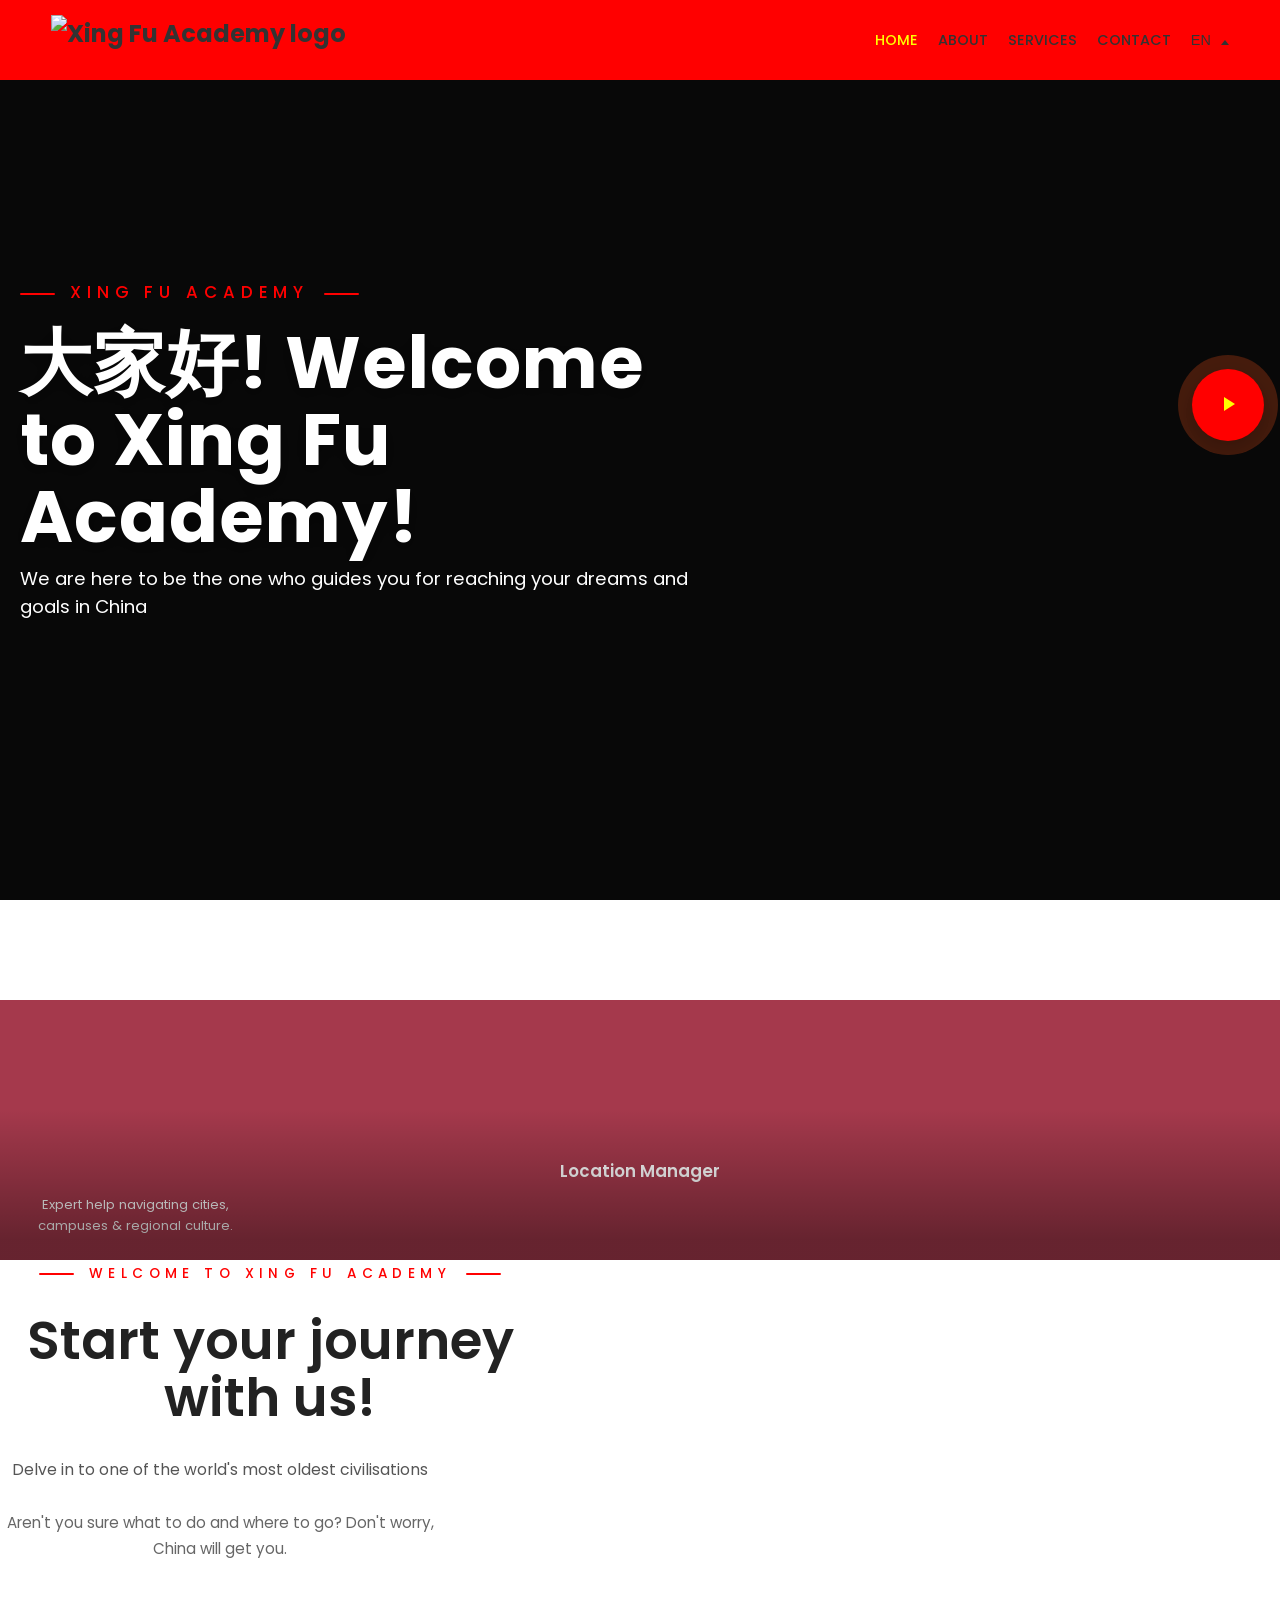
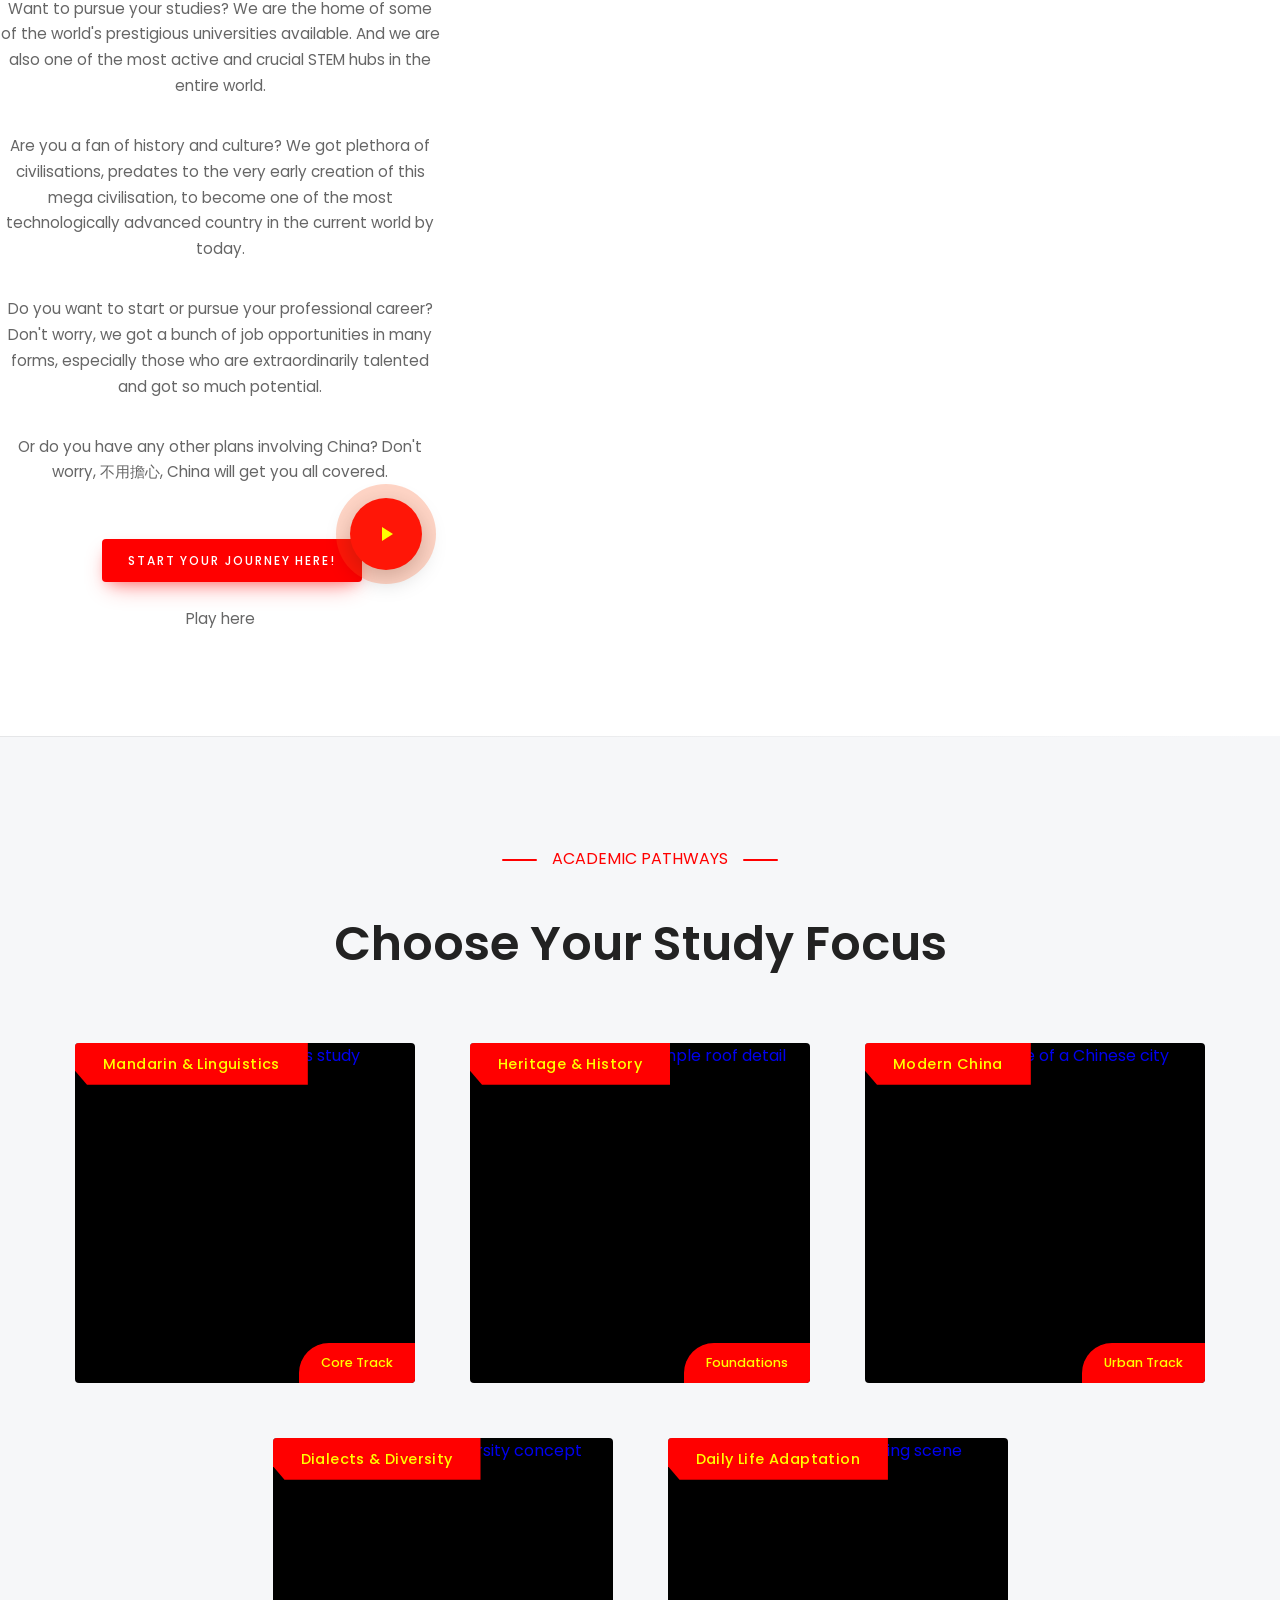
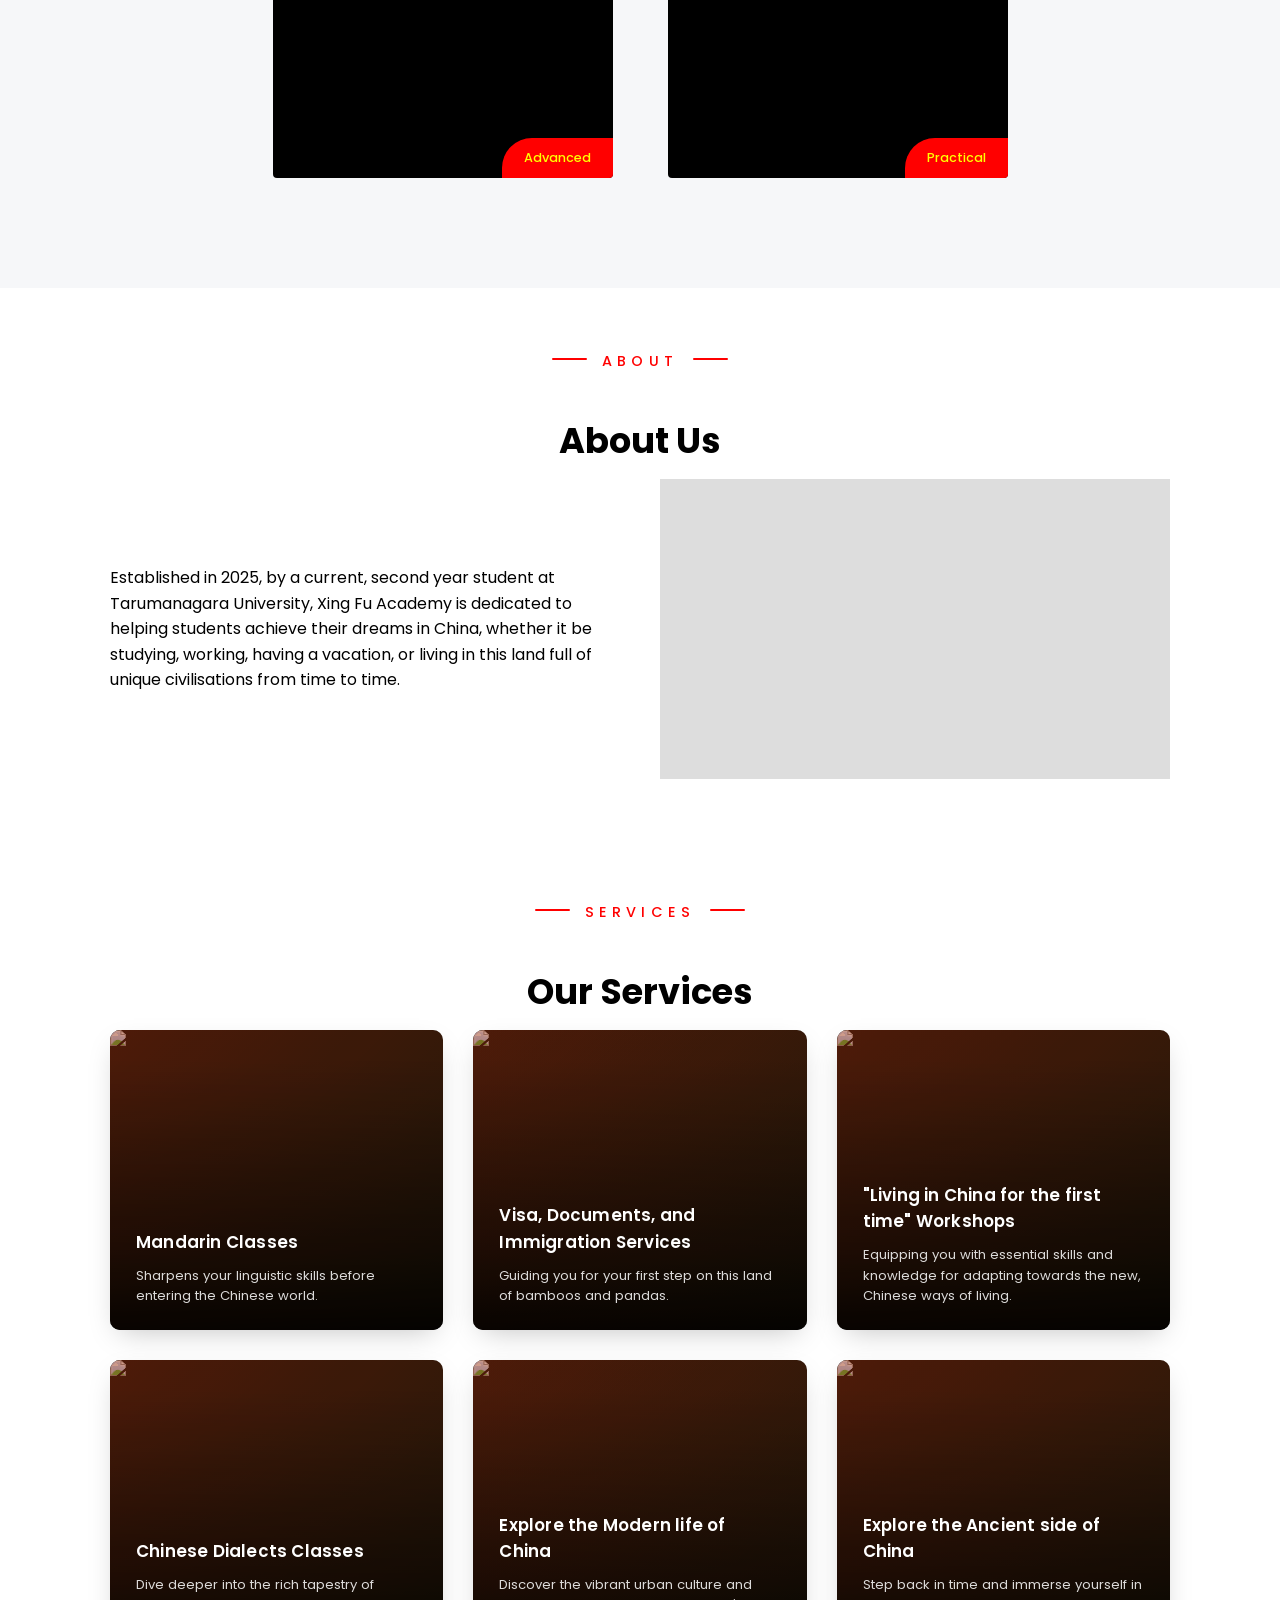
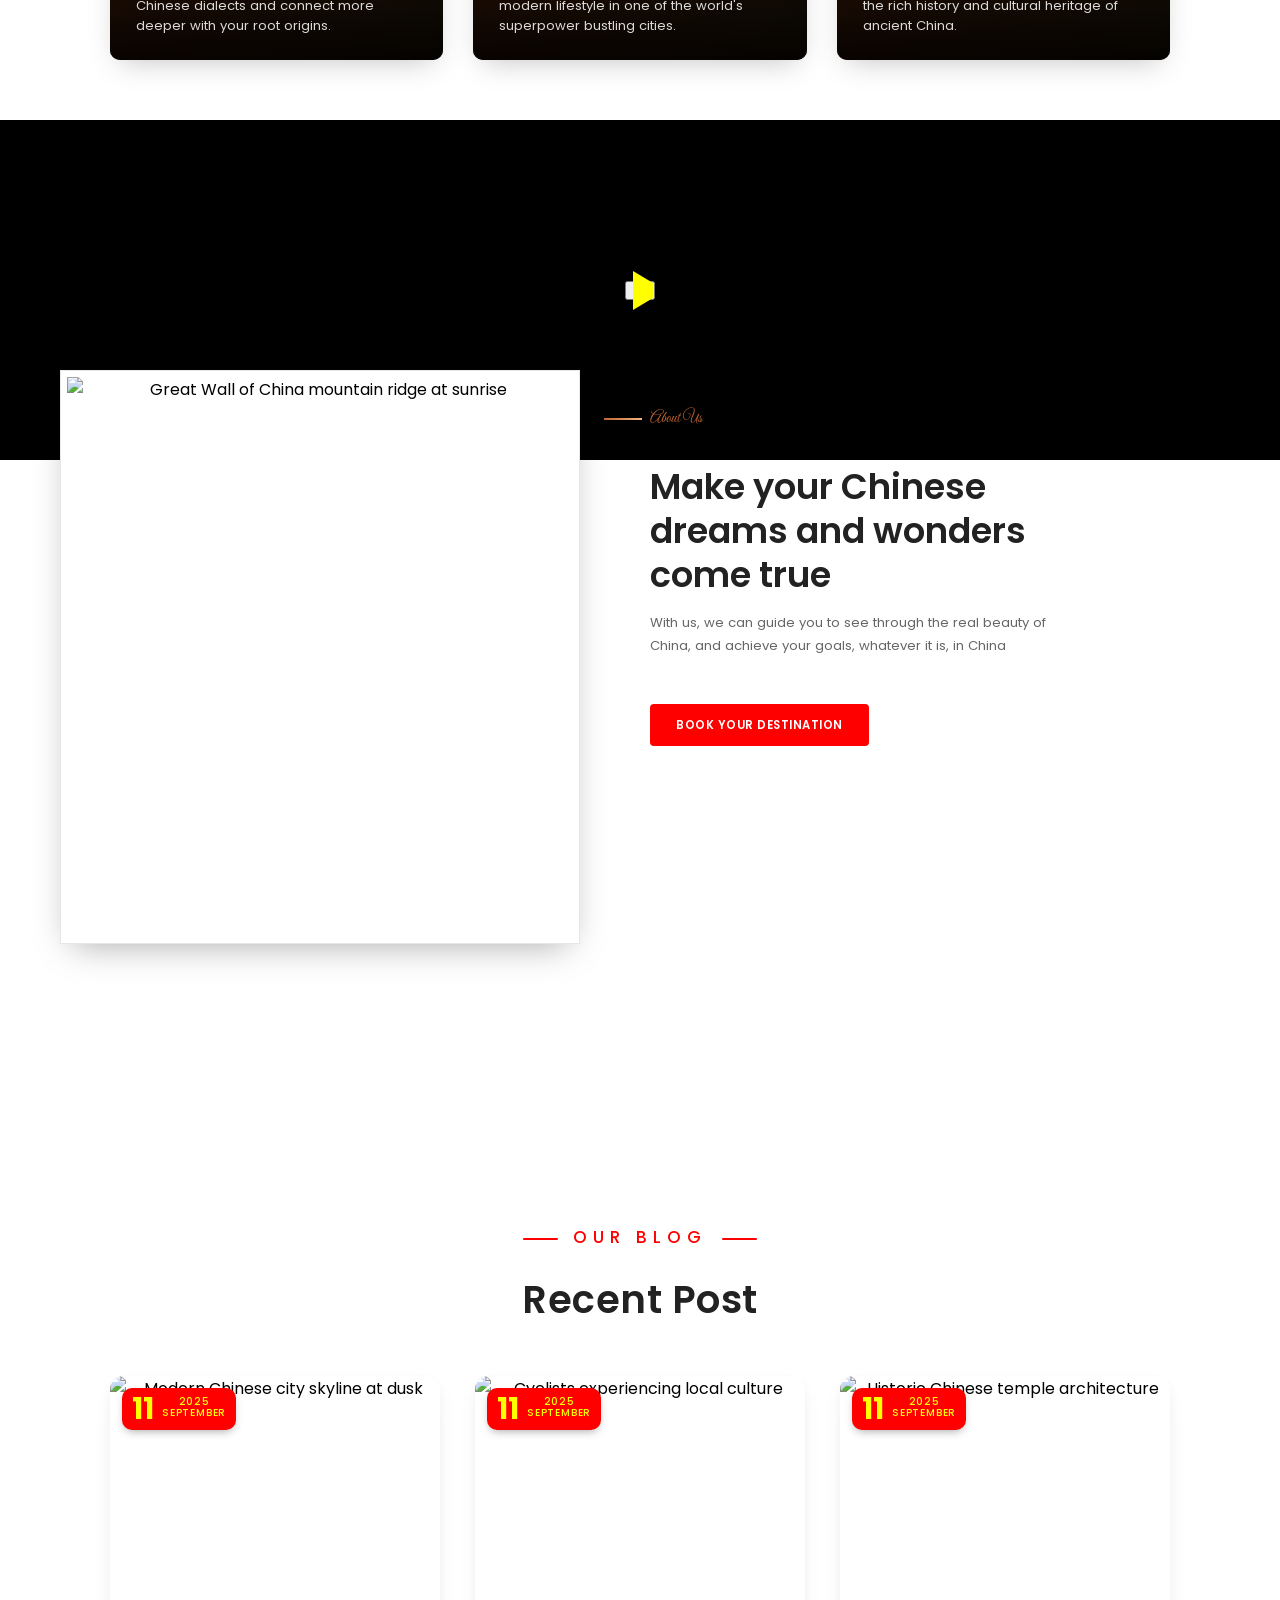
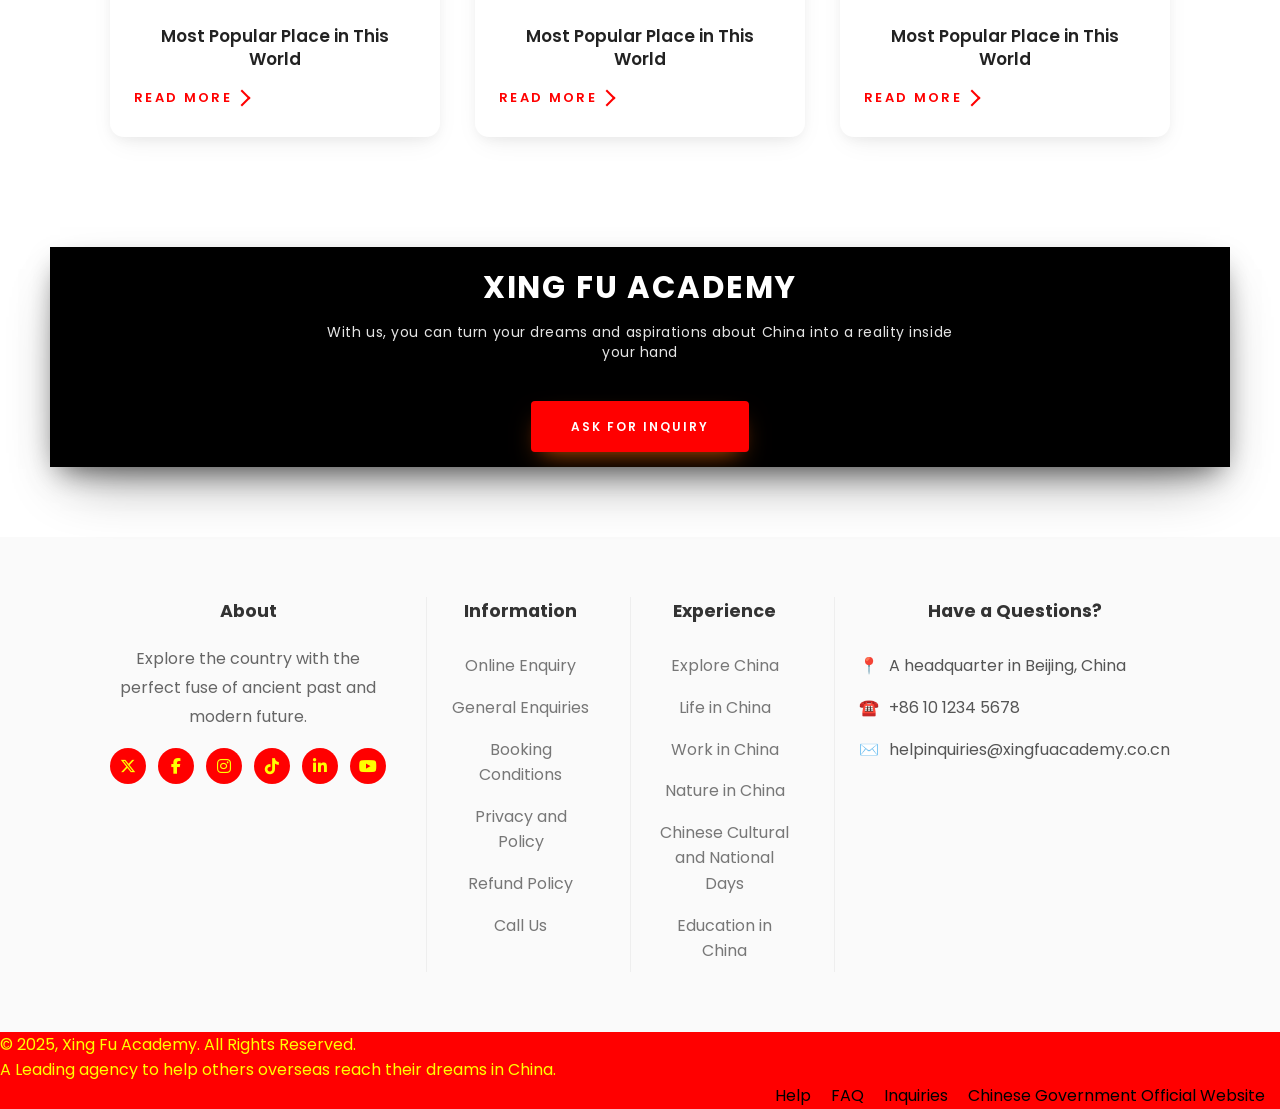
==== index.html @ 266c22a2 "Rename MainPage.html to index.html" ====
<!DOCTYPE html>
<html lang="en">
<head>
    <meta charset="UTF-8">
    <meta name="viewport" content="width=device-width, initial-scale=1.0">
    <title>Xing Fu Academy</title>
    <link rel = "icon" href = "Images/幸福.ico" type = "logo">
    <link rel="preconnect" href="https://fonts.googleapis.com">
    <link rel="preconnect" href="https://fonts.gstatic.com" crossorigin>
    <link href="https://fonts.googleapis.com/css2?family=Poppins:wght@300;400;500;600;700&display=swap" rel="stylesheet">
    <link href="https://fonts.googleapis.com/css2?family=Great+Vibes&display=swap" rel="stylesheet">
    <!-- Font Awesome for social icons -->
    <link rel="stylesheet" href="https://cdnjs.cloudflare.com/ajax/libs/font-awesome/6.5.0/css/all.min.css" crossorigin="anonymous" referrerpolicy="no-referrer" />
    <link rel="stylesheet" href="MainPage.css">
</head>
<body>

    <header class="main-header">
        <div class="container">
            <a href="#home" class="logo"><img src="Images/幸福.png" alt="Xing Fu Academy logo"></a>
            <nav class="main-nav">
                <ul>
                    <li><a href="#home" class="active">Home</a></li>
                    <li><a href="#about">About</a></li>
                    <li><a href="#services">Services</a></li>
                    <li><a href="contact.html">Contact</a></li>
                    <li class="lang-switcher">
                        <button class="lang-current" aria-haspopup="true" aria-expanded="false" aria-label="Change language">EN <span class="caret" aria-hidden="true"></span></button>
                        <ul class="lang-menu" role="menu" aria-label="Language">
                            <li role="none"><a role="menuitem" href="MainPage.html" aria-current="true">English (EN)</a></li>
                            <li role="none"><a role="menuitem" href="MainPage-zh-Hans.html">简体中文 (Mandarin Chinese - Simplified)</a></li>
                            <li role="none"><a role="menuitem" href="MainPage-zh-Hant.html">繁體中文 (Mandarin Chinese - Traditional)</a></li>
                        </ul>
                    </li>
                </ul>
            </nav>
        </div>
    </header>

    <section class="hero" id="home">
        <div class="container">
            <span class="hero-pretitle">Xing Fu Academy</span>
            <h1 lang="zh">大家好! Welcome to Xing Fu Academy!</h1>
            <p>We are here to be the one who guides you for reaching your dreams and goals in China</p>
        </div>
        <div class="hero-actions">
            <button class="hero-play" aria-haspopup="dialog" aria-controls="video-modal" aria-label="Play video"
                data-video="https://youtu.be/0DzZgBd4W1Q?si=LWJystPG9fLcrou8">
                <span class="icon" aria-hidden="true">
                    <svg width="24" height="24" viewBox="0 0 24 24" fill="none" xmlns="http://www.w3.org/2000/svg" focusable="false">
                        <path d="M8 5v14l11-7L8 5z" fill="currentColor"/>
                    </svg>
                </span>
            </button>
        </div>
    </section>

    <!-- Feature Intro Section (mirrors Pacific style) -->
    <section class="feature-intro" id="intro-styles">
        <!--<div class="feature-intro-inner">
            <div class="feature-cards">
                <article class="fcard fcard-blue">
                    <div class="fcard-body">
                        <h3 class="fcard-title">Mandarin Mastery</h3>
                        <p class="fcard-text">Sharpen your skills in the world's most spoken native language.</p>
                    </div>
                </article>
                <article class="fcard fcard-teal">
                    <div class="fcard-body">
                        <h3 class="fcard-title">Travel Arrangements</h3>
                        <p class="fcard-text">Visas, documents & support for a smooth first step in China.</p>
                    </div>
                </article>
                <article class="fcard fcard-mint">
                    <div class="fcard-body">
                        <h3 class="fcard-title">Private Guide</h3>
                        <p class="fcard-text">Personalized mentorship to adapt confidently to local life.</p>
                    </div><!-- end fcard-body -->
                </article>
                <article class="fcard fcard-rose">
                    <div class="fcard-body">
                        <h3 class="fcard-title">Location Manager</h3>
                        <p class="fcard-text">Expert help navigating cities, campuses & regional culture.</p>
                    </div>
                </article>
            </div>
            <div class="feature-copy">
                <span class="hero-pretitle feature-pretitle">Welcome to Xing Fu Academy</span>
                <h2 class="feature-heading">Start your journey with us!</h2>
                <p class="lead">Delve in to one of the world's most oldest civilisations</p>
                <p>Aren't you sure what to do and where to go? Don't worry, China will get you.</p>
                <p>Want to pursue your studies? We are the home of some of the world's prestigious universities available. And we are also one of the most active and crucial STEM hubs in the entire world.</p>
                <p>Are you a fan of history and culture? We got plethora of civilisations, predates to the very early creation of this mega civilisation, to become one of the most technologically advanced country in the current world by today.</p>
                <p>Do you want to start or pursue your professional career? Don't worry, we got a bunch of job opportunities in many forms, especially those who are extraordinarily talented and got so much potential.</p>
                <p>Or do you have any other plans involving China? Don't worry, <span lang = "zh"> 不用擔心, </span> China will get you all covered.</p>
                <a href="#services" class="btn feature-cta">Start your journey here!</a>
                <span class="icon" aria-hidden="true">
                    <svg width="24" height="24" viewBox="0 0 24 24" fill="none" xmlns="http://www.w3.org/2000/svg" focusable="false">
                        <path d="M8 5v14l11-7L8 5z" fill="currentColor"/>
                    </svg>
                </span>
                <p> Play here</p>
            </div>
        </div>
    </section>

    <!-- Destinations Section (Re-themed as Study Pathways) -->
    <section class="destinations" id="destinations">
        <div class="destinations-inner">
            <span class="hero-pretitle destinations-pretitle">Academic Pathways</span>
            <h2 class="destinations-heading">Choose Your Study Focus</h2>
            <div class="destinations-grid">
                <!-- Mandarin & Linguistics -->
                <article class="dest-card">
                    <a href="#services" class="dest-media" aria-label="Mandarin & Linguistics pathway">
                        <img src="Images/zhongwen.png" alt="Mandarin characters study" loading="lazy">
                        <span class="dest-label">Mandarin & Linguistics</span>
                        <span class="dest-badge">Core Track</span>
                    </a>
                </article>
                <!-- Cultural Heritage & History -->
                <article class="dest-card">
                    <a href="#services" class="dest-media" aria-label="Cultural Heritage & History pathway">
                        <img src="Images/ancientchinesetemple.png" alt="Ancient Chinese temple roof detail" loading="lazy">
                        <span class="dest-label">Heritage & History</span>
                        <span class="dest-badge">Foundations</span>
                    </a>
                </article>
                <!-- Modern China & Innovation -->
                <article class="dest-card">
                    <a href="#services" class="dest-media" aria-label="Modern China & Innovation pathway">
                        <img src="Images/chinamoderncity.png" alt="Modern skyline of a Chinese city" loading="lazy">
                        <span class="dest-label">Modern China</span>
                        <span class="dest-badge">Urban Track</span>
                    </a>
                </article>
                <!-- Regional Dialects & Diversity -->
                <article class="dest-card">
                    <a href="#services" class="dest-media" aria-label="Regional Dialects & Diversity pathway">
                        <img src="Images/chinesedialects.png" alt="Chinese dialect diversity concept" loading="lazy">
                        <span class="dest-label">Dialects & Diversity</span>
                        <span class="dest-badge">Advanced</span>
                    </a>
                </article>
                <!-- Mobility & Daily Life (optional 5th card) -->
                <article class="dest-card">
                    <a href="#services" class="dest-media" aria-label="Daily Life & Mobility pathway">
                        <img src="Images/chineseridingbike.png" alt="Local daily life - cycling scene" loading="lazy">
                        <span class="dest-label">Daily Life Adaptation</span>
                        <span class="dest-badge">Practical</span>
                    </a>
                </article>
            </div>
        </div>
    </section>

    <section class="about" id="about">
        <div class="container">
            <div class="section-subtitle">About</div>
            <h2>About Us</h2>
            <div class="about-content">
                <div class="about-text">
                    <p>Established in 2025, by a current, second year student at Tarumanagara University, Xing Fu Academy is dedicated to helping students achieve their dreams in China, whether it be studying, working, having a vacation, or living in this land full of unique civilisations from time to time.</p>
                </div>
                <div class="about-image">
                    </div>
            </div>
        </div>
    </section>

    <section class="services" id="services">
        <div class="container">
            <div class="section-subtitle">Services</div>
            <h2>Our Services</h2>
            <div class="service-grid">
                    <div class="service-card">
                        <img class="service-thumb" src="Images/zhongwen.png" alt="Mandarin Classes">
                        <div class="service-info">
                            <h3>Mandarin Classes</h3>
                            <p>Sharpens your linguistic skills before entering the Chinese world.</p>
                        </div>
                    </div>
                    <div class="service-card">
                        <img class="service-thumb" src="Images/passportvisa.png" alt="Visa, Documents, and Immigration Services">
                        <div class="service-info">
                            <h3>Visa, Documents, and Immigration Services</h3>
                            <p>Guiding you for your first step on this land of bamboos and pandas.</p>
                        </div>
                    </div>
                    <div class="service-card">
                        <img class="service-thumb" src="Images/chineseridingbike.png" alt="Living in China Workshops">
                        <div class="service-info">
                            <h3>"Living in China for the first time" Workshops</h3>
                            <p>Equipping you with essential skills and knowledge for adapting towards the new, Chinese ways of living.</p>
                        </div>
                    </div>
                    <div class="service-card">
                        <img class="service-thumb" src="Images/chinesedialects.png" alt="Chinese Dialects Classes">
                        <div class="service-info">
                            <h3>Chinese Dialects Classes</h3>
                            <p>Dive deeper into the rich tapestry of Chinese dialects and connect more deeper with your root origins.</p>
                        </div>
                    </div>
                    <div class="service-card">
                        <img class="service-thumb" src="Images/chinamoderncity.png" alt="Explore the Modern life of China">
                        <div class="service-info">
                            <h3>Explore the Modern life of China</h3>
                            <p>Discover the vibrant urban culture and modern lifestyle in one of the world's superpower bustling cities.</p>
                        </div>
                    </div>
                    <div class="service-card">
                        <img class="service-thumb" src="Images/ancientchinesetemple.png" alt="Explore the Ancient side of China">
                        <div class="service-info">
                            <h3>Explore the Ancient side of China</h3>
                            <p>Step back in time and immerse yourself in the rich history and cultural heritage of ancient China.</p>
                        </div>
                    </div>
            </div>
        </div>
    </section>

    <!-- Promotional Overlap Section -->
    <section class="promo-overlap" id="promo">
        <div class="promo-banner" aria-hidden="true">
            <button class="promo-play" aria-haspopup="dialog" aria-label="Play overview video" data-video="https://www.youtube.com/embed/ysz5S6PUM-U">
                <span class="triangle" aria-hidden="true"></span>
            </button>
        </div>
        <div class="promo-inner">
            <figure class="promo-photo">
                <img src="Images/wallofchina2.png" alt="Great Wall of China mountain ridge at sunrise" loading="lazy">
            </figure>
            <div class="promo-copy">
                <span class="promo-pretitle">About Us</span>
                <h2 class="promo-heading">Make your Chinese <br> dreams and wonders <br> come true </h2>
                <p class="promo-text">With us, we can guide you to see through the real beauty of China, and achieve your goals, whatever it is, in China</p>
                <a href="#destinations" class="btn promo-cta">Book Your Destination</a>
            </div>
        </div>
    </section>

    <!-- Blog / Recent Post Section -->
    <section class="blog" id="blog">
        <div class="container">
            <span class="hero-pretitle blog-pretitle">Our Blog</span>
            <h2 class="blog-heading">Recent Post</h2>
            <div class="posts-grid">
                <article class="post-card">
                    <div class="post-media">
                        <img src="Images/chinamoderncity.png" alt="Modern Chinese city skyline at dusk">
                        <div class="post-date"><span class="day">11</span><span class="date-meta"><span class="year">2025</span><span class="month">September</span></span></div>
                    </div>
                    <div class="post-body">
                        <h3 class="post-title">Most Popular Place in This World</h3>
                        <a href="#" class="post-read">Read more</a>
                    </div>
                </article>
                <article class="post-card">
                    <div class="post-media">
                        <img src="Images/chineseridingbike.png" alt="Cyclists experiencing local culture">
                        <div class="post-date"><span class="day">11</span><span class="date-meta"><span class="year">2025</span><span class="month">September</span></span></div>
                    </div>
                    <div class="post-body">
                        <h3 class="post-title">Most Popular Place in This World</h3>
                        <a href="#" class="post-read">Read more</a>
                    </div>
                </article>
                <article class="post-card">
                    <div class="post-media">
                        <img src="Images/ancientchinesetemple.png" alt="Historic Chinese temple architecture">
                        <div class="post-date"><span class="day">11</span><span class="date-meta"><span class="year">2025</span><span class="month">September</span></span></div>
                    </div>
                    <div class="post-body">
                        <h3 class="post-title">Most Popular Place in This World</h3>
                        <a href="#" class="post-read">Read more</a>
                    </div>
                </article>
            </div>
        </div>
    </section>

    <!-- CTA Banner Section -->
    <section class="cta-banner fixed-size has-image" id="cta">
        <div class="cta-inner">
            <h2 class="cta-heading">Xing Fu Academy</h2>
            <p class="cta-text">With us, you can turn  your dreams and aspirations about China into a reality inside your hand</p>
            <a href="contact.html" class="btn cta-btn">Ask For Inquiry</a>
        </div>
    </section>

        <!-- Footer Top (pre-footer) -->
        <section class="footer-top">
            <div class="container">
                <div class="footer-top-grid">
                    <div class="ft-col">
                        <h3>About</h3>
                        <p>Explore the country with the perfect fuse of ancient past and modern future.</p>
                        <div class="socials">
                            <a href="#" class="social" aria-label="Twitter"><i class="fa-brands fa-x-twitter"></i></a>
                            <a href="#" class="social" aria-label="Facebook"><i class="fa-brands fa-facebook-f"></i></a>
                            <a href="#" class="social" aria-label="Instagram"><i class="fa-brands fa-instagram"></i></a>
                            <a href="#" class="social" aria-label="Tiktok"><i class="fa-brands fa-tiktok"></i></a>
                            <a href="#" class="social" aria-label="LinkedIn"><i class="fa-brands fa-linkedin-in"></i></a>
                            <a href="#" class="social" aria-label="YouTube"><i class="fa-brands fa-youtube"></i></a>
                        </div>
                    </div>
                    <div class="ft-col">
                        <h3>Information</h3>
                        <ul class="list-plain">
                            <li>Online Enquiry</li>
                            <li>General Enquiries</li>
                            <li>Booking Conditions</li>
                            <li>Privacy and Policy</li>
                            <li>Refund Policy</li>
                            <li>Call Us</li>
                        </ul>
                    </div>
                    <div class="ft-col">
                        <h3>Experience</h3>
                        <ul class="list-plain">
                            <li>Explore China</li>
                            <li>Life in China</li>
                            <li>Work in China</li>
                            <li>Nature in China</li>
                            <li>Chinese Cultural and National Days</li>
                            <li>Education in China</li>
                        </ul>
                    </div>
                    <div class="ft-col">
                        <h3>Have a Questions?</h3>
                        <ul class="contact-list">
                            <li><span class="icon">📍</span> A headquarter in Beijing, China</li>
                            <li><span class="icon">☎️</span> +86 10 1234 5678</li>
                            <li><span class="icon">✉️</span> helpinquiries@xingfuacademy.co.cn</li>
                        </ul>
                    </div>
                </div>
            </div>
        </section>

    <footer class="main-footer">
        <div class="container">
            <p>&copy; 2025, Xing Fu Academy. All Rights Reserved.</p>
            <p>A Leading agency to help others overseas reach their dreams in China.</p>
        </div>

        <div class = "footer-menu">
            <a href = "#"> Help </a>
            <a href = "#"> FAQ </a>
            <a href = "#"> Inquiries </a>
            <a href = "https://english.www.gov.cn/"> Chinese Government Official Website </a>
        </div>
    </footer>

    <!-- Video Modal -->
    <div class="video-modal" id="video-modal" role="dialog" aria-modal="true" aria-hidden="true" aria-label="Intro video">
        <div class="video-backdrop" data-close="true"></div>
        <div class="video-dialog" role="document">
            <button class="video-close" aria-label="Close video" title="Close">&times;</button>
            <div class="video-frame">
                <iframe src="" title="Intro video" allow="autoplay; fullscreen" allowfullscreen></iframe>
            </div>
        </div>
    </div>

    <script>
    (function(){
        const triggers = document.querySelectorAll('[data-video]');
        const modal = document.getElementById('video-modal');
        const iframe = modal ? modal.querySelector('iframe') : null;
        const closeBtn = modal ? modal.querySelector('.video-close') : null;
        let lastFocus = null;

        function normalizeYouTube(url){
            if(!url) return '';
            // Accept forms: youtu.be/ID, youtube.com/watch?v=ID, youtube.com/shorts/ID, already embed
            const ytRegex = /(?:youtu\.be\/|youtube\.com\/(?:watch\?v=|embed\/|shorts\/))([A-Za-z0-9_-]{6,})/;
            const match = url.match(ytRegex);
            if(match && match[1]){
                return 'https://www.youtube.com/embed/' + match[1];
            }
            return url; // fallback untouched
        }
        function withAutoplay(url){
            if (!url) return '';
            const clean = normalizeYouTube(url);
            return clean.includes('?') ? clean + '&autoplay=1' : clean + '?autoplay=1';
        }
        function openModal(url){
            if (!modal || !iframe) return;
            lastFocus = document.activeElement;
            iframe.src = withAutoplay(url);
            modal.classList.add('open');
            modal.setAttribute('aria-hidden','false');
            setTimeout(()=>{ try{ closeBtn && closeBtn.focus(); }catch(e){} }, 0);
            document.addEventListener('keydown', onKey);
        }
        function closeModal(){
            if (!modal || !iframe) return;
            modal.classList.remove('open');
            modal.setAttribute('aria-hidden','true');
            iframe.src = '';
            document.removeEventListener('keydown', onKey);
            if (lastFocus && typeof lastFocus.focus === 'function') lastFocus.focus();
        }
        function onKey(e){ if (e.key === 'Escape') closeModal(); }

        triggers.forEach(btn => {
            btn.addEventListener('click', e => {
                e.preventDefault();
                const url = btn.getAttribute('data-video') || 'https://www.youtube.com/embed/ysz5S6PUM-U';
                openModal(url);
            });
        });
        if (modal) {
            modal.addEventListener('click', function(e){
                if (e.target === modal || e.target.dataset.close === 'true') closeModal();
            });
        }
        if (closeBtn) closeBtn.addEventListener('click', closeModal);
    })();
    </script>

</body>
</html>
---- MainPage.css ----
/* ================= Promo Overlap Section ================= */
.promo-overlap {
  position: relative;
  background: #fff; /* fallback */
  padding: 0 0 120px; /* extra bottom breathing */
  overflow: hidden;
}
/* Removed prior pseudo-element background that caused a washed/blurry full-section backdrop.
   Keep section clean so only the top banner image provides visual impact. */
.promo-banner {
  position: relative;
  height: 340px;
  /* Use explicit layering so we can swap or stack images without affecting content */
  background: #000; /* fallback while image loads */
  display: flex;
  align-items: center;
  justify-content: center;
  overflow: hidden;
}
/* Image layer (crisp, no blur) */
.promo-banner::before {
  content: "";
  position: absolute;
  inset: 0;
  /* Updated to sunrise image (rename file if needed). Adjust position so watchtower sits slightly right of center. */
  background: url("Images/wallofchina2.png") center 45% / cover no-repeat;
  z-index: 0;
  transition: transform 0.9s cubic-bezier(0.22, 1, 0.32, 1);
  will-change: transform;
  image-rendering: auto;
}

/* Correct global feature CTA styles (previously nested by mistake) */
.feature-cta {
  margin-top: 28px;
  background: red;
  color: yellow;
  padding: 18px 34px;
  font-weight: 600;
  letter-spacing: 0.16em;
  font-size: 12px;
  text-transform: uppercase;
  border-radius: 40px;
  position: relative;
  text-decoration: none;
  display: inline-block;
  box-shadow: 0 10px 24px -8px rgba(255, 0, 0, 0.45),
    0 6px 14px -6px rgba(255, 0, 0, 0.35);
  transition: 0.35s;
  overflow: hidden;
}
.feature-cta:hover {
  /* Simplified: only text color change (already yellow) so no movement */
  color: yellow;
}
/* halo effect replicating hero button */
.promo-play::before {
  content: "";
  position: absolute;
  inset: -14px;
  border-radius: 50%;
  background: rgba(255, 90, 31, 0.25);
  z-index: -1;
  filter: blur(0.5px);
  animation: pulse-halo 2.2s ease-in-out infinite;
}
.promo-play .triangle {
  width: 0;
  height: 0;
  border-left: 20px solid yellow; /* slightly larger to match larger button */
  border-top: 12px solid transparent;
  border-bottom: 12px solid transparent;
  margin-left: 6px;
}
.promo-play:hover {
  transform: translateY(-1px) scale(1.03);
  box-shadow: 0 14px 36px rgba(0, 0, 0, 0.35);
}

/* Optional shared utility: apply to any play button for consistent styling */
.play-btn-theme {
  background: red !important;
  border: 4px solid rgba(255, 255, 0, 0.55) !important;
  box-shadow: 0 10px 26px -8px rgba(0, 0, 0, 0.42),
    0 0 0 4px rgba(255, 0, 0, 0.25) inset !important;
  transition: transform 0.25s ease, box-shadow 0.25s ease, background 0.3s ease !important;
}
.play-btn-theme:hover {
  transform: scale(1.06) translateY(-2px) !important;
  background: linear-gradient(135deg, red, #ff3d00) !important;
  box-shadow: 0 16px 40px -10px rgba(0, 0, 0, 0.5),
    0 0 0 4px rgba(255, 255, 0, 0.35) inset !important;
}
.play-btn-theme .triangle,
.play-btn-theme svg path {
  color: yellow !important;
  stroke: none;
  filter: drop-shadow(0 0 4px rgba(0, 0, 0, 0.35));
}

.promo-inner {
  max-width: 1280px;
  margin: 0 auto;
  padding: 0 60px;
  display: grid;
  grid-template-columns: 520px 1fr;
  gap: 70px;
  align-items: start;
  position: relative;
  top: -90px; /* pull upward to overlap banner */
}
.promo-photo {
  margin: 0;
  background: #fff;
  padding: 6px; /* white frame */
  box-shadow: 0 12px 34px -12px rgba(0, 0, 0, 0.35);
  border: 1px solid #e7e7e7;
}
.promo-photo img {
  display: block;
  width: 100%;
  height: 560px;
  object-fit: cover;
}

/* ================= Blog Section ================= */
.blog {
  padding: 70px 0 40px;
  background: #fff;
  position: relative;
}
.blog-pretitle {
  font-size: 14px;
  letter-spacing: 0.35em;
  margin: 0 0 10px;
  color: #ff7b29;
}
.blog-heading {
  font-size: clamp(1.9rem, 3vw, 2.6rem);
  font-weight: 600;
  margin: 0 0 45px;
  letter-spacing: 0.5px;
  color: #222;
}
.posts-grid {
  display: grid;
  grid-template-columns: repeat(auto-fit, minmax(260px, 1fr));
  gap: 35px;
  align-items: start;
}
.post-card {
  background: #fff;
  border-radius: 14px;
  box-shadow: 0 10px 28px -8px rgba(0, 0, 0, 0.08),
    0 4px 12px -2px rgba(0, 0, 0, 0.05);
  overflow: hidden;
  display: flex;
  flex-direction: column;
  position: relative;
  transition: 0.35s cubic-bezier(0.4, 0, 0.2, 1);
}
.post-card:hover {
  transform: translateY(-6px);
  box-shadow: 0 18px 36px -10px rgba(0, 0, 0, 0.12),
    0 6px 16px -4px rgba(0, 0, 0, 0.08);
}
.post-media {
  position: relative;
  aspect-ratio: 16/11;
  overflow: hidden;
}
.post-media img {
  width: 100%;
  height: 100%;
  object-fit: cover;
  display: block;
  transition: transform 0.7s cubic-bezier(0.22, 0.61, 0.36, 1);
}
.post-card:hover .post-media img {
  transform: scale(1.08);
}
.post-date {
  position: absolute;
  top: 12px;
  left: 12px;
  background: red; /* unified theme */
  color: yellow; /* unified theme */
  padding: 6px 10px;
  border-radius: 10px;
  display: flex;
  flex-direction: row;
  align-items: flex-start;
  gap: 8px;
  font-family: Poppins, sans-serif;
  font-weight: 600;
  font-size: 13px;
  line-height: 1.1;
  box-shadow: 0 4px 10px -3px rgba(0, 0, 0, 0.35);
}
.post-date .day {
  font-size: 30px;
  font-weight: 700;
  line-height: 1;
}
.post-date .date-meta {
  display: flex;
  flex-direction: column;
  font-size: 10px;
  letter-spacing: 0.08em;
  text-transform: uppercase;
  font-weight: 500;
  margin-top: 2px;
}
.post-body {
  padding: 22px 24px 28px;
  display: flex;
  flex-direction: column;
  flex: 1;
}
.post-title {
  font-size: 17px;
  font-weight: 600;
  line-height: 1.35;
  margin: 0 0 18px;
  color: #222;
}
.post-read {
  margin-top: auto;
  align-self: flex-start;
  font-size: 13px;
  font-weight: 600;
  text-transform: uppercase;
  letter-spacing: 0.18em;
  color: red; /* switched from yellow for better readability on white */
  position: relative;
  padding-right: 18px;
  display: inline-flex;
  align-items: center;
  gap: 6px;
  text-decoration: none;
}
.post-read:after {
  content: "";
  width: 10px;
  height: 10px;
  border: 2px solid currentColor;
  border-left: 0;
  border-top: 0;
  transform: rotate(-45deg);
  position: absolute;
  right: 2px;
  top: 50%;
  margin-top: -7px;
  transition: 0.3s;
}
.post-read:hover:after {
  right: 0;
}

/* ================= CTA Banner ================= */
.cta-banner {
  background: transparent;
  color: #fff;
  padding: 85px 18px;
  text-align: center;
  position: relative;
  overflow: hidden;
}
.cta-banner.fixed-size {
  /* refined: treat as a banner strip with stable min height */
  min-height: 220px;
  display: flex;
  align-items: center;
  justify-content: center;
  padding: 42px 18px; /* some vertical breathing so text not glued to edges */
  position: relative;
}
.cta-banner.fixed-size .cta-inner {
  width: 100%;
}
/* Optional background image variant */
.cta-banner.fixed-size.has-image {
  background: #000;
}
.cta-banner.fixed-size.has-image::before {
  /* background image layer */
  content: "";
  position: absolute;
  inset: 0;
  z-index: 0;
  opacity: 0.82;
  filter: brightness(0.9) contrast(1.05);
}
.cta-banner.fixed-size.has-image::after {
  /* gradient overlay for legibility */
  content: "";
  position: absolute;
  inset: 0;
  z-index: 0;
  background: linear-gradient(
    90deg,
    rgba(0, 0, 0, 0.55),
    rgba(0, 0, 0, 0.35) 45%,
    rgba(0, 0, 0, 0.55)
  );
}
.cta-banner.fixed-size.has-image .cta-inner {
  position: relative;
  z-index: 1;
}
.cta-banner.fixed-size .cta-heading {
  margin: 0 0 18px;
}
.cta-banner.fixed-size .cta-text {
  margin: 0 0 24px;
}
@media (max-width: 900px) {
  .cta-banner.fixed-size {
    padding: 46px 20px;
  }
}
@media (max-width: 700px) {
  .cta-banner.fixed-size {
    min-height: 260px;
    padding: 50px 24px;
  }
}
.cta-banner:before,
.cta-banner:after {
  content: "";
  position: absolute;
  width: 300px;
  height: 300px;
  border-radius: 50%;
  background: radial-gradient(
    circle at 30% 30%,
    rgba(255, 149, 0, 0.6),
    rgba(255, 94, 0, 0)
  );
  filter: blur(4px);
  opacity: 0.28;
  animation: floaty 14s linear infinite;
}
.cta-banner:after {
  left: auto;
  right: -120px;
  top: -80px;
  background: radial-gradient(
    circle at 70% 40%,
    rgba(255, 94, 0, 0.55),
    rgba(255, 149, 0, 0)
  );
  animation-direction: reverse;
}
.cta-banner:before {
  left: -140px;
  top: -90px;
}
@keyframes floaty {
  0% {
    transform: translateY(0);
  }
  50% {
    transform: translateY(35px);
  }
  100% {
    transform: translateY(0);
  }
}
.cta-inner {
  max-width: 760px;
  margin: 0 auto;
  position: relative;
}
.cta-heading {
  font-size: clamp(1.9rem, 3.4vw, 3rem);
  letter-spacing: 0.03em;
  margin: 0 0 22px;
  font-weight: 600;
}
.cta-text {
  font-size: 15px;
  letter-spacing: 0.04em;
  line-height: 1.5;
  margin: 0 0 30px;
  font-weight: 400;
}
.cta-btn {
  background: red;
  color: #fff !important;
  padding: 18px 38px;
  border-radius: 40px;
  font-weight: 600;
  letter-spacing: 0.15em;
  font-size: 12px;
  text-transform: uppercase;
  box-shadow: none;
  transition: color 0.25s ease;
  text-decoration: none;
  display: inline-block;
}
.cta-btn:hover {
  color: yellow !important;
}

/* === FINAL: Fixed-height parallax CTA strip (reference-like) === */
/* Refined CTA banner: closer to reference size/structure */
.cta-banner.fixed-size.has-image {
  height: 220px; /* reduced height */
  min-height: 220px;
  padding: 0 18px;
  display: flex;
  align-items: center;
  justify-content: center;
  text-align: center;
  position: relative;
  /* NEW: make this feel like a discrete banner instead of full-bleed */
  max-width: 1180px; /* tune to taste */
  width: 100%;
  margin: 70px auto; /* vertical space + center */
  border-radius: 0; /* fully boxy */
  overflow: hidden; /* keep clipping for background consistency */
  box-shadow: 0 28px 60px -22px rgba(0,0,0,0.45), 0 12px 28px -10px rgba(0,0,0,0.6);
}
/* Use ::before for image (with parallax / fixed) and ::after for overlay */
.cta-banner.fixed-size.has-image:before {
  content: "";
  position: absolute;
  inset: 0;
  z-index: 0;
  background: url("Images/wallofchina2.png") center center / cover no-repeat;
  background-attachment: fixed; /* parallax feel */
  filter: brightness(0.9) contrast(1.05);
  width: 100%;
  height: 100%;
  border-radius: 0; /* kill inherited bubble shape */
  /* Remove any accidental transitions */
  transition: none !important;
  animation: none !important;
}
.cta-banner.fixed-size.has-image:after {
  content: "";
  position: absolute;
  inset: 0;
  z-index: 1;
  background: rgba(0,0,0,0.45); /* lighter uniform overlay for clarity */
  width: 100%;
  height: 100%;
  border-radius: 0;
  transition: none !important;
  animation: none !important;
}
/* Neutralize orb styles (already overridden by full-cover pseudo elements) */
.cta-banner.fixed-size.has-image .cta-inner {
  position: relative;
  z-index: 2;
  max-width: 900px;
}
.cta-banner.fixed-size.has-image .cta-heading {
  font-size: clamp(1.4rem, 2.4vw, 2.05rem);
  margin: 0 0 10px;
  letter-spacing: 0.06em;
  text-transform: uppercase;
  font-weight: 700;
}
.cta-banner.fixed-size.has-image .cta-text {
  margin: 0 auto 18px;
  max-width: 640px;
  font-size: 14px;
  line-height: 1.45;
  color: #e5e5e5;
}
.cta-banner.fixed-size.has-image .cta-btn {
  padding: 16px 40px;
  font-size: 12px;
  letter-spacing: 0.17em;
  box-shadow: 0 12px 28px -10px rgba(255, 108, 0, 0.55),
    0 8px 18px -12px rgba(255, 108, 0, 0.45);
}
.cta-banner.fixed-size.has-image .cta-btn:hover {
  box-shadow: 0 16px 34px -12px rgba(255, 108, 0, 0.7),
    0 10px 24px -14px rgba(255, 108, 0, 0.55);
}

/* Ultra-slim variant */
/* Revised slim: much shorter strip */
.cta-banner.fixed-size.has-image.slim {
  height: 120px;
  min-height: 120px; /* compact */
}
.cta-banner.fixed-size.has-image.slim:after {
  /* lighter overlay so image shows despite small height */
  background: linear-gradient(
    90deg,
    rgba(0, 0, 0, 0.48),
    rgba(0, 0, 0, 0.32) 45%,
    rgba(0, 0, 0, 0.48)
  );
}
.cta-banner.fixed-size.has-image.slim .cta-heading {
  font-size: clamp(1rem, 1.9vw, 1.45rem);
  margin: 0;
  letter-spacing: 0.05em;
  line-height: 1.1;
}
.cta-banner.fixed-size.has-image.slim .cta-text {
  display: none !important;
}
.cta-banner.fixed-size.has-image.slim .cta-btn {
  padding: 8px 22px;
  font-size: 10.5px;
  letter-spacing: 0.12em;
  border-radius: 5px;
}
@media (max-width: 900px) {
  .cta-banner.fixed-size.has-image.slim {
    height: 110px;
    min-height: 110px;
  }
  .cta-banner.fixed-size.has-image.slim .cta-heading {
    font-size: clamp(0.95rem, 3.2vw, 1.3rem);
  }
}
@media (max-width: 600px) {
  .cta-banner.fixed-size.has-image.slim {
    height: 100px;
    min-height: 100px;
  }
  .cta-banner.fixed-size.has-image.slim .cta-btn {
    padding: 7px 18px;
    font-size: 10px;
  }
}

/* Optional micro variant (even smaller if needed later) */
.cta-banner.fixed-size.has-image.micro {
  height: 90px;
  min-height: 90px;
}
.cta-banner.fixed-size.has-image.micro .cta-heading {
  font-size: clamp(0.85rem, 1.6vw, 1.1rem);
  margin: 0;
}
.cta-banner.fixed-size.has-image.micro .cta-btn {
  padding: 6px 16px;
  font-size: 9.5px;
  letter-spacing: 0.1em;
  border-radius: 4px;
}

@media (max-width: 900px) {
  .cta-banner.fixed-size.has-image {
    height: 260px;
    min-height: 260px;
    margin: 60px auto; /* tighten vertical space on medium screens */
    border-radius: 0; /* stay boxy */
  }
  .cta-banner.fixed-size.has-image .cta-heading {
    font-size: clamp(1.65rem, 5vw, 2.1rem);
  }
}
@media (max-width: 600px) {
  .cta-banner.fixed-size.has-image {
    height: 240px;
    min-height: 240px;
    margin: 50px 0; /* allow edge-to-edge on very small screens */
    max-width: none;
    border-radius: 0; /* remove rounding to avoid awkward side gaps */
  }
  .cta-banner.fixed-size.has-image .cta-text {
    font-size: 14px;
  }
  .cta-banner.fixed-size.has-image .cta-btn {
    padding: 12px 34px;
    font-size: 11px;
    letter-spacing: 0.14em;
    background: red;
    color: #fff !important;
    box-shadow: none;
    transition: color 0.25s ease;
  }
  .cta-banner {
    padding: 70px 16px;
  }
  .cta-heading {
    font-size: clamp(1.8rem, 5vw, 2.5rem);
  }
}

/* Narrow desktop widths (between large desktop & tablets) */
@media (max-width: 1250px) and (min-width: 901px) {
  .cta-banner.fixed-size.has-image {
    margin: 70px 40px; /* add consistent side breathing when viewport < max-width */
  }
}

/* Mobile / tablet fallback: disable fixed attachment for performance & iOS Safari */
@media (max-width: 900px) {
  .cta-banner.fixed-size.has-image:before {
    background-attachment: scroll;
  }
}
@media (max-width: 600px) {
  .post-date {
    padding: 5px 8px;
  }
  .post-date .day {
    font-size: 26px;
  }
  .post-body {
    padding: 18px 20px 24px;
  }
  .cta-banner {
    padding: 60px 14px;
  }
}
.promo-copy {
  padding-top: 34px;
  text-align: left;
}
.promo-pretitle {
  font-family: "Great Vibes", cursive;
  font-size: 1rem;
  color: #c06630;
  display: inline-block;
  margin-bottom: 18px;
  position: relative;
}
.promo-pretitle::before {
  content: "";
  position: absolute;
  left: -46px;
  top: 50%;
  width: 38px;
  height: 2px;
  background: linear-gradient(90deg, #c06630, #f3b47f);
  transform: translateY(-50%);
}
.promo-heading {
  font-size: 2.2rem;
  line-height: 1.25;
  margin: 15px 0 15px;
  color: #222;
  font-weight: 600;
}
.promo-text {
  font-size: 0.82rem;
  line-height: 1.75;
  color: #666;
  max-width: 420px;
  margin: 0 0 26px;
}
.promo-cta {
  background: red;
  border: none;
  padding: 10px 18px;
  font-size: 0.72rem;
  letter-spacing: 0.5px;
  text-transform: uppercase;
  font-weight: 600;
  color: #fff;
  transition: color 0.25s ease;
}
.promo-cta:hover {
  color: yellow;
}

@media (max-width: 1100px) {
  .promo-inner {
    grid-template-columns: 460px 1fr;
    gap: 50px;
    top: -80px;
  }
  .promo-photo img {
    height: 500px;
  }
}
@media (max-width: 900px) {
  .promo-inner {
    grid-template-columns: 1fr;
    top: -70px;
  }
  .promo-photo {
    justify-self: center;
    width: 70%;
  }
  .promo-photo img {
    height: 420px;
  }
  .promo-copy {
    padding-top: 10px;
  }
}
@media (max-width: 650px) {
  .promo-photo {
    width: 88%;
    padding: 5px;
  }
  .promo-photo img {
    height: 360px;
  }
  .promo-heading {
    font-size: 1.9rem;
  }
  .promo-inner {
    top: -60px;
    padding: 0 34px;
  }
}
@media (max-width: 500px) {
  .promo-photo img {
    height: 300px;
  }
  .promo-heading {
    font-size: 1.7rem;
  }
  .promo-text {
    font-size: 0.78rem;
  }
  .promo-inner {
    top: -50px;
  }
}
/* Basic Reset & Body Style */
* {
  margin: 0;
  padding: 0;
  box-sizing: border-box;
}

body {
  font-family: "Poppins", "Noto Sans SC", "Noto Sans TC", "Microsoft YaHei",
    "PingFang SC", "PingFang TC", "Heiti TC", "SimSun", Arial, sans-serif;
  line-height: 1.6;
  scroll-behavior: smooth; /* Smooth anchor scrolling */
}

/* Reusable Container */
.container {
  max-width: 1100px;
  margin: 0 auto;
  padding: 0 20px;
}

/* Section Padding */
section {
  padding: 60px 0;
  text-align: center;
  scroll-margin-top: 80px; /* Offset anchor scroll so fixed header doesn't cover titles */
}

h2 {
  margin-bottom: 10px;
  font-size: 2.2em;
  font-weight: 700;
}

/* Unified subtitle style (About, Services) to match hero-pretitle scheme */
.section-subtitle {
  color: red;
  text-transform: uppercase;
  letter-spacing: 0.35em; /* match hero-pretitle tracking */
  font-size: 0.9em;
  margin-bottom: 40px;
  display: inline-block;
  position: relative;
  font-weight: 500;
}
.section-subtitle::before,
.section-subtitle::after {
  content: "";
  width: 35px;
  height: 2px;
  background: red;
  display: inline-block;
  border-radius: 2px;
  vertical-align: middle;
  transform: translateY(-3px);
}
.section-subtitle::before {
  margin-right: 15px;
}
.section-subtitle::after {
  margin-left: 15px;
}

/* Header & Navigation */
.main-header {
  background: red;
  padding: 15px 0;
  position: fixed;
  width: 100%;
  top: 0;
  z-index: 1000;
  /*border-bottom: 1px solid #eee;*/
}

.main-header .container {
  display: flex;
  justify-content: space-between;
  align-items: center;
}

.logo {
  font-size: 1.5em;
  font-weight: bold;
  text-decoration: none;
  color: #333;
}
.logo img {
  display: block;
  height: 50px; /* adjust as needed */
  width: auto;
}

.main-nav ul {
  list-style: none;
  display: flex;
  align-items: center;
}

.main-nav ul li {
  margin-left: 20px;
}

.main-nav ul li a {
  text-decoration: none;
  color: #333;
  text-transform: uppercase;
  font-weight: 500;
  font-size: 0.9rem;
}
/* Active link color similar to reference */
.main-nav ul li a.active {
  color: yellow;
}

/* Hover effects for navigation menu */
.main-nav ul li a:hover {
  color: yellow; /* Warna kuning yang sama dengan link aktif */
}

/* Language Switcher (CSS-only dropdown) */
.main-nav li.lang-switcher {
  position: relative;
  display: inline-flex; /* keep hover box tight to button */
  align-items: center;
}

.lang-current {
  background: transparent;
  border: none;
  color: #333;
  text-transform: uppercase;
  font-weight: 500;
  font-size: 0.9rem;
  cursor: pointer;
  padding: 0;
}
.lang-current:hover {
  color: yellow;
}
/* caret arrow visual */
.lang-current .caret {
  display: inline-block;
  width: 0;
  height: 0;
  margin-left: 6px;
  border-left: 4px solid transparent;
  border-right: 4px solid transparent;
  border-bottom: 5px solid #333; /* default: caret points up */
  transition: transform 180ms ease, border-bottom-color 180ms ease;
  transform-origin: 50% 40%;
}
.lang-menu {
  position: absolute;
  right: 0;
  top: calc(100% + 10px);
  background: #fff;
  border: 1px solid #eee;
  border-radius: 6px;
  box-shadow: 0 8px 24px rgba(0, 0, 0, 0.12);
  list-style: none;
  min-width: 180px;
  padding: 6px 0;
  z-index: 1001;
  /* hidden by default, animated open */
  opacity: 0;
  visibility: hidden;
  transform: translateY(6px) scale(0.98);
  transition: opacity 160ms ease-out, transform 160ms ease-out,
    visibility 0s linear 160ms;
}
.lang-menu li a {
  display: block;
  padding: 10px 14px;
  color: #333;
  text-decoration: none;
  text-transform: none;
}
.lang-menu li a:hover,
.lang-menu li a[aria-current="true"] {
  background: #f6f6f6;
}
/* Open only when hovering the language button or the menu panel */
/* Open only when hovering the language section (button or panel) */
.main-nav li.lang-switcher:hover .lang-menu,
.main-nav li.lang-switcher .lang-menu:hover {
  opacity: 1;
  visibility: visible;
  transform: translateY(0) scale(1);
  transition-delay: 0s;
}
/* Rotate caret and tint when open */
.main-nav li.lang-switcher:hover .lang-current .caret {
  transform: rotate(180deg);
  border-bottom-color: yellow; /* color while open */
}
/* Hero Section */
.hero {
  /* The visual image is rendered via ::before to allow smooth transitions */
  position: relative;
  height: 100vh;
  display: flex;
  justify-content: flex-start; /* Align content to the left like the reference */
  align-items: center;
  text-align: left; /* Left-align text */
  color: #fff; /* White text like the reference */
  overflow: hidden; /* Prevent scaled bg from spilling */
  /* Keep solid fallback color; image handled by ::before for smooth GPU transforms */
  background-color: #0d0d0d;
}

/* Background layer for hero with cover fit and no tiling */
.hero::before {
  content: "";
  position: absolute;
  inset: 0;
  background: url("Images/wallofchina3.png") center/cover no-repeat;
  transform: scale(1);
  transition: transform 900ms cubic-bezier(0.22, 1, 0.36, 1);
  will-change: transform;
  backface-visibility: hidden;
  z-index: 0; /* base image layer */
}

/* Keep hero content above the background layer */
.hero > .container {
  position: relative;
  z-index: 2; /* above overlay */
  margin-left: 0; /* Override container centering */
  padding-left: 20px; /* small gutter */
}

/* Dark overlay like the Pacific theme */
.hero::after {
  content: "";
  position: absolute;
  inset: 0;
  background: rgba(0, 0, 0, 0.35);
  z-index: 1; /* overlay above image */
}

/* On hover, slightly zoom the image layer (transform is GPU-accelerated) */
.hero:hover::before {
  transform: scale(1.03);
}

/* Hero play button & label */
.hero .hero-actions {
  position: absolute;
  right: 1.25vw; /* park at the right end */
  top: 45%; /* slight upward bias */
  transform: translateY(-50%);
  z-index: 3;
}
.hero .hero-play {
  width: 72px; /* slightly larger to match screenshot */
  height: 72px;
  border-radius: 50%;
  border: none;
  background: red; /* solid red inner circle */
  color: yellow; /* yellow play triangle */
  display: inline-flex;
  align-items: center;
  justify-content: center;
  cursor: pointer;
  box-shadow: 0 8px 24px rgba(0, 0, 0, 0.25);
  position: relative;
  transition: transform 0.2s ease, box-shadow 0.2s ease;
}
/* translucent orange halo around button */
.hero .hero-play::before {
  content: "";
  position: absolute;
  inset: -14px; /* creates the halo ring */
  border-radius: 50%;
  background: rgba(255, 90, 31, 0.25);
  z-index: -1;
  filter: blur(0.5px);
  animation: pulse-halo 2.2s ease-in-out infinite;
}
.hero .hero-play:hover {
  transform: translateY(-1px) scale(1.03);
  box-shadow: 0 14px 36px rgba(0, 0, 0, 0.35);
}
@keyframes pulse-halo {
  0% {
    opacity: 0.35;
    transform: scale(1);
  }
  50% {
    opacity: 0.55;
    transform: scale(1.04);
  }
  100% {
    opacity: 0.35;
    transform: scale(1);
  }
}

/* (Optional) You can add scroll-linked animations in modern browsers
   using @supports and view-timeline properties for a stronger curtain effect. */

.hero h1 {
  font-size: 3rem;
  margin-bottom: 10px;
}

/* Hero pretitle now "classic" using regular font instead of script */
.hero-pretitle::before {
  content: "";
  display: inline-block;
  width: 35px;
  height: 2px;
  background: red; /* same as text color */
  margin-right: 15px;
  transform: translateY(-3px);
  border-radius: 2px;
}
.hero-pretitle {
  display: inline-block;
  font-family: "Poppins", "Noto Sans SC", "Noto Sans TC", Arial, sans-serif; /* classic look */
  font-size: clamp(0.85rem, 0.55vw + 0.7rem, 1.05rem);
  letter-spacing: 0.35em; /* wide tracking for classic label feel */
  text-transform: uppercase;
  font-weight: 500;
  color: red; /* slightly deeper orange */
  margin-bottom: 18px;
  position: relative;
}
.hero-pretitle::after {
  content: "";
  display: inline-block;
  width: 35px;
  height: 2px;
  background: red; /* same as text color */
  margin-left: 15px;
  transform: translateY(-3px);
  border-radius: 2px;
}

/* Adjust hero heading to be bolder & tighter like reference */
.hero h1 {
  font-size: clamp(2.6rem, 5.5vw + 0.2rem, 4.5rem);
  font-weight: 700;
  line-height: 1.07;
  letter-spacing: 1px;
  text-shadow: 0 4px 18px rgba(0, 0, 0, 0.35);
}

.hero p {
  font-size: clamp(0.95rem, 0.9vw + 0.6rem, 1.15rem);
  line-height: 1.5;
  max-width: 55vw; /* keep earlier constraint */
  text-shadow: 0 2px 10px rgba(0, 0, 0, 0.35);
  margin-top: 8px;
}

/* Constrain hero text width so the right side is clear for the play button */
.hero h1,
.hero p {
  max-width: 55vw;
}

.btn {
  display: inline-block;
  padding: 12px 26px;
  background: red; /* Reference red */
  color: #fff;
  text-decoration: none;
  margin-top: 20px;
  border-radius: 4px;
  transition: color 0.25s ease;
}
.btn:hover {
  color: yellow;
}

/* Video modal styles */
.video-modal {
  position: fixed;
  inset: 0;
  display: grid;
  grid-template-areas: "stack";
  align-items: center;
  justify-items: center;
  opacity: 0;
  visibility: hidden;
  transition: opacity 0.18s ease, visibility 0s linear 0.18s;
  z-index: 2000;
}
.video-modal.open {
  opacity: 1;
  visibility: visible;
  transition-delay: 0s;
}
.video-modal .video-backdrop {
  grid-area: stack;
  width: 100%;
  height: 100%;
  background: rgba(0, 0, 0, 0.65);
}
.video-modal .video-dialog {
  grid-area: stack;
  background: #000;
  width: min(920px, 92vw);
  aspect-ratio: 16 / 9;
  border-radius: 10px;
  overflow: hidden;
  box-shadow: 0 20px 60px rgba(0, 0, 0, 0.6);
  position: relative;
  transform: translateY(12px) scale(0.98);
  transition: transform 0.18s ease;
}
.video-modal.open .video-dialog {
  transform: translateY(0) scale(1);
}
.video-modal .video-frame,
.video-modal iframe {
  width: 100%;
  height: 100%;
  border: 0;
  display: block;
}
.video-modal .video-close {
  position: absolute;
  right: 10px;
  top: 8px;
  width: 36px;
  height: 36px;
  border-radius: 50%;
  background: rgba(255, 255, 255, 0.15);
  color: #fff;
  border: 1px solid rgba(255, 255, 255, 0.4);
  cursor: pointer;
  font-size: 20px;
  line-height: 1;
}
.video-modal .video-close:hover {
  background: rgba(255, 255, 255, 0.25);
}

/* ================= Feature Intro Section (below hero) ================= */
.feature-intro {
  padding: 100px 0 70px; /* extra top to breathe after full-height hero */
  background: #fff;
  color: #333;
}
.feature-intro-inner {
  max-width: 1380px;
  margin: 0 auto;
  padding: 0 40px;
  display: grid;
  grid-template-columns: 640px 1fr; /* left card matrix fixedish width */
  gap: 70px;
  align-items: start;
}
.feature-cards {
  display: grid;
  grid-template-columns: repeat(2, 1fr);
  gap: 38px 30px; /* row gap first for vertical rhythm */
}
.fcard {
  position: relative;
  height: 260px;
  border-radius: 0; /* screenshot shows sharp corners */
  overflow: hidden;
  color: #fff;
  box-shadow: none;
  background: #111; /* fallback */
}
.fcard::before {
  /* image layer / tinted (brightened) */
  content: "";
  position: absolute;
  inset: 0;
  background-size: cover;
  background-position: center;
  background-repeat: no-repeat;
  filter: brightness(0.78) saturate(0.95) contrast(1.05);
  transition: transform 0.6s cubic-bezier(0.22, 1, 0.32, 1);
}
.fcard::after {
  /* bottom fade (lighter) */
  content: "";
  position: absolute;
  inset: 0;
  background: linear-gradient(
    180deg,
    rgba(0, 0, 0, 0) 42%,
    rgba(0, 0, 0, 0.38) 92%
  );
  pointer-events: none;
}
/* Individual images (updated to existing PNG assets) */
.fcard-blue::before {
  background-image: url("Images/zhongwen.png");
}
.fcard-teal::before {
  background-image: url("Images/passportvisa.png");
}
.fcard-mint::before {
  background-image: url("Images/chineseridingbike.png");
}
.fcard-rose::before {
  background-image: url("Images/chinamoderncity.png");
}

/* Tints to approximate screenshot color washes */
.fcard-blue {
  background: #15639d;
}
.fcard-teal {
  background: #13746e;
}
.fcard-mint {
  background: #1ca89e;
}
.fcard-rose {
  background: #a13b4c;
}
.fcard-blue::before {
  background-color: rgba(40, 140, 205, 0.35);
}
.fcard-teal::before {
  background-color: rgba(30, 155, 145, 0.34);
}
.fcard-mint::before {
  background-color: rgba(40, 190, 170, 0.34);
}
.fcard-rose::before {
  background-color: rgba(225, 70, 100, 0.34);
}

.fcard-icon {
  position: absolute;
  top: -22px;
  left: -10px;
  background: #ff6f1d;
  color: #fff;
  padding: 34px 40px 26px; /* extra top to mimic offset */
  font-size: 42px;
  line-height: 1;
  box-shadow: 0 12px 28px -6px rgba(0, 0, 0, 0.4);
  clip-path: inset(22px -40px -40px -40px); /* visually crops top flush */
}
.fcard-body {
  position: absolute;
  left: 0;
  right: 0;
  bottom: 0;
  padding: 26px 28px 24px;
}
.fcard-title {
  font-size: 1.05rem;
  font-weight: 600;
  margin: 0 0 10px;
}
.fcard-text {
  font-size: 0.82rem;
  line-height: 1.55;
  font-weight: 400;
  max-width: 215px;
}
.fcard:hover::before {
  transform: scale(1.05);
}
.fcard:hover .fcard-icon {
  background: #ff5a00;
}

.feature-copy {
  max-width: 540px;
}
.feature-pretitle {
  /* reuse hero-pretitle base but slight context shift */
  font-size: 0.85rem;
  letter-spacing: 0.4em;
  margin-bottom: 28px;
}
.feature-heading {
  font-size: clamp(2.15rem, 2.9vw + 1rem, 3.35rem);
  line-height: 1.07;
  margin: 0 0 30px;
  font-weight: 600;
  color: #222;
}
.feature-copy .lead {
  font-size: 0.98rem;
  line-height: 1.75;
  color: #555;
  margin-bottom: 26px;
}
.feature-copy p {
  color: #666;
  font-size: 0.95rem;
  line-height: 1.7;
  margin-bottom: 34px;
}

.feature-copy .icon {
  position: absolute;
  right: 1.25vw; /* park at the right end */
  top: 45%; /* slight upward bias */
  transform: translateY(-50%);
  z-index: 3;
}
.feature-copy .icon {
  width: 72px; /* slightly larger to match screenshot */
  height: 72px;
  border-radius: 50%;
  border: none;
  background: red; /* solid red inner circle */
  color: yellow; /* yellow play triangle */
  display: inline-flex;
  align-items: center;
  justify-content: center;
  cursor: pointer;
  box-shadow: 0 8px 24px rgba(0, 0, 0, 0.25);
  position: relative;
  transition: transform 0.2s ease, box-shadow 0.2s ease;
}
/* translucent orange halo around button */
.feature-copy .icon::before {
  content: "";
  position: absolute;
  inset: -14px; /* creates the halo ring */
  border-radius: 50%;
  background: rgba(255, 90, 31, 0.25);
  z-index: -1;
  filter: blur(0.5px);
  animation: pulse-halo 2.2s ease-in-out infinite;
}
.feature-copy .icon:hover {
  transform: translateY(-1px) scale(1.03);
  box-shadow: 0 14px 36px rgba(0, 0, 0, 0.35);
}

.feature-copy p {
  margin-right: 100px; /* avoid overlap with icon */
}

@keyframes pulse-halo {
  0% {
    opacity: 0.35;
    transform: scale(1);
  }
  50% {
    opacity: 0.55;
    transform: scale(1.04);
  }
  100% {
    opacity: 0.35;
    transform: scale(1);
  }
}
.feature-cta {
  background: red;
  border: none;
  font-weight: 500;
  position: relative;
  overflow: hidden;
}

/* ================= Destinations Section ================= */
.destinations {
  background: #f6f7f9; /* remove silhouette until asset provided */
  padding: 110px 0 110px;
  position: relative;
}
.destinations::before {
  /* subtle top divider line */
  content: "";
  position: absolute;
  top: 0;
  left: 0;
  right: 0;
  height: 1px;
  background: linear-gradient(
    90deg,
    rgba(0, 0, 0, 0.07),
    rgba(0, 0, 0, 0.05) 40%,
    rgba(0, 0, 0, 0)
  );
}
.destinations-inner {
  max-width: 1280px;
  margin: 0 auto;
  padding: 0 40px;
  text-align: center;
}
/* Destinations pretitle now inherits hero-pretitle appearance (red lines + uppercase) */
.destinations-pretitle {
  display: inline-block;
  font-family: inherit;
  font-size: inherit;
  font-weight: inherit;
  letter-spacing: inherit;
  color: red;
  text-transform: uppercase;
  margin: 0 auto 34px;
  position: relative;
}
/* Narrow right-side line to match hero-pretitle style */
.destinations-pretitle::after {
  width: 35px;
  background: red;
  border-radius: 2px;
}
.destinations-heading {
  font-size: clamp(2.2rem, 2.5vw + 1rem, 3rem);
  font-weight: 600;
  margin: 0 0 60px;
  color: #222;
}
.destinations-grid {
  display: flex;
  flex-wrap: wrap;
  justify-content: center;
  gap: 55px;
}
.dest-card {
  position: relative;
  width: 340px;
}
.dest-media {
  display: block;
  position: relative;
  border-radius: 4px;
  overflow: hidden;
  background: #000;
  text-decoration: none; /* remove underline */
}
.dest-media img {
  width: 100%;
  height: 340px;
  object-fit: cover;
  display: block;
  transition: transform 0.8s cubic-bezier(0.22, 1, 0.32, 1), filter 0.4s ease;
}
.dest-label {
  position: absolute;
  left: 0;
  top: 0;
  background: red;
  color: yellow;
  padding: 10px 28px 9px;
  font-size: 0.9rem;
  font-weight: 500;
  letter-spacing: 0.4px;
  clip-path: polygon(0 0, 100% 0, 100% 100%, 12px 100%, 0 calc(100% - 14px));
  box-shadow: 0 4px 18px -4px rgba(0, 0, 0, 0.3);
}
.dest-badge {
  position: absolute;
  right: 0;
  bottom: 0;
  background: red;
  color: yellow;
  padding: 10px 22px 9px;
  font-size: 0.8rem;
  font-weight: 500;
  border-radius: 30px 0 0 0;
  box-shadow: 0 -4px 18px -4px rgba(0, 0, 0, 0.25);
}
.dest-media::after {
  /* subtle overlay on hover */
  content: "";
  position: absolute;
  inset: 0;
  background: linear-gradient(
    180deg,
    rgba(0, 0, 0, 0) 60%,
    rgba(0, 0, 0, 0.35) 95%
  );
  opacity: 0;
  transition: opacity 0.4s ease;
}
.dest-media:hover img {
  transform: scale(1.06);
  filter: brightness(0.92) contrast(1.05);
}
.dest-media:hover::after {
  opacity: 1;
}

@media (max-width: 1100px) {
  .dest-card {
    width: 300px;
  }
  .dest-media img {
    height: 300px;
  }
}
@media (max-width: 800px) {
  .destinations {
    padding: 90px 0 90px;
  }
  .dest-card {
    width: 260px;
  }
  .dest-media img {
    height: 260px;
  }
  .destinations-pretitle {
    font-size: 1.6rem;
    margin-bottom: 24px;
  }
  .destinations-heading {
    margin-bottom: 50px;
  }
}
@media (max-width: 600px) {
  .destinations-inner {
    padding: 0 24px;
  }
  .destinations-grid {
    gap: 34px;
  }
  .destinations-pretitle {
    font-size: 1.5rem;
  }
  .dest-label {
    font-size: 0.8rem;
    padding: 8px 18px 7px;
  }
  .dest-badge {
    font-size: 0.7rem;
    padding: 8px 14px 7px;
  }
}

@media (max-width: 1200px) {
  .feature-intro-inner {
    grid-template-columns: 560px 1fr;
    gap: 60px;
  }
  .fcard {
    height: 240px;
  }
}
@media (max-width: 1050px) {
  .feature-intro-inner {
    grid-template-columns: 1fr;
  }
  .feature-cards {
    order: 2;
  }
  .feature-copy {
    order: 1;
    margin-bottom: 60px;
  }
}
@media (max-width: 650px) {
  .feature-cards {
    grid-template-columns: 1fr;
    gap: 55px;
  }
  .fcard {
    height: 220px;
  }
  .fcard-title {
    font-size: 1rem;
  }
  .fcard-text {
    font-size: 0.9rem;
    max-width: 100%;
  }
  .feature-intro {
    padding: 80px 0 50px;
  }
}

/* About Section */
.about-content {
  display: flex;
  align-items: center;
  gap: 40px;
  text-align: left;
}

.about-text {
  flex: 1;
}

.about-image {
  flex: 1;
  height: 300px;
  background: #ddd; /* Placeholder for image */
  background-repeat: no-repeat;
  background-size: cover; /* Ensure any assigned image fills the box */
  background-position: center;
}

/* Specific image for About section */
.about .about-image {
  background-image: url("Images/tiananmen.png");
}

/* Services Section */
.service-grid {
  display: grid;
  grid-template-columns: repeat(3, 1fr);
  gap: 30px;
}

.service-card {
  position: relative;
  border-radius: 10px;
  overflow: hidden;
  min-height: 300px;
  background: #000; /* fallback */
  cursor: default;
  isolation: isolate; /* so pseudo elements stay inside */
  box-shadow: 0 10px 28px -10px rgba(0, 0, 0, 0.25);
  transition: transform 0.55s cubic-bezier(0.22, 1, 0.32, 1),
    box-shadow 0.4s ease;
}
.service-thumb {
  position: absolute;
  inset: 0;
  width: 100%;
  height: 100%;
  object-fit: cover;
  display: block;
  filter: brightness(0.78) saturate(1.05);
  transition: transform 0.9s cubic-bezier(0.22, 1, 0.32, 1), filter 0.5s ease;
  z-index: -2;
}
.service-card::before {
  /* gradient wash + subtle tint */
  content: "";
  position: absolute;
  inset: 0;
  background: linear-gradient(
      180deg,
      rgba(0, 0, 0, 0.05) 10%,
      rgba(0, 0, 0, 0.55) 75%,
      rgba(0, 0, 0, 0.85) 100%
    ),
    linear-gradient(135deg, rgba(255, 90, 31, 0.35), rgba(255, 180, 70, 0.15));
  mix-blend-mode: normal;
  opacity: 0.92;
  transition: opacity 0.6s ease;
  z-index: -1;
}
.service-info {
  position: absolute;
  left: 0;
  right: 0;
  bottom: 0;
  padding: 26px 26px 24px;
  text-align: left;
  color: #fff;
}
.service-info h3 {
  margin: 0 0 10px;
  font-size: 1.05rem;
  font-weight: 600;
  letter-spacing: 0.2px;
}
.service-info p {
  margin: 0;
  font-size: 0.82rem;
  line-height: 1.55;
  color: rgba(255, 255, 255, 0.85);
  max-width: 360px;
}
.service-card:hover {
  transform: translateY(-6px);
  box-shadow: 0 22px 46px -16px rgba(0, 0, 0, 0.45);
}
.service-card:hover .service-thumb {
  transform: scale(1.08);
  filter: brightness(0.9) saturate(1.1);
}
.service-card:hover::before {
  opacity: 1;
}

@media (max-width: 900px) {
  .service-card {
    min-height: 260px;
  }
}
@media (max-width: 600px) {
  .service-card {
    min-height: 240px;
  }
  .service-info {
    padding: 20px 18px 18px;
  }
  .service-info h3 {
    font-size: 1rem;
  }
  .service-info p {
    font-size: 0.78rem;
  }
}

/* Footer */
.main-footer {
  background: red;
  color: yellow;
}

.main-footer .container {
  max-width: none;
  width: 100%;
  margin: 0;
  padding : 0 0 0 0;
  text-align: left;
}

.main-footer .footer-menu {
  display: flex;
  justify-content: flex-end; /* align to the right edge */
  align-items: center;
  gap: 20px; /* 20px spacing between texts */
  margin-right: 15px;
  padding: 0 0;
  list-style: none;
}

.main-footer .footer-menu li {
  margin: 0;
}

.main-footer .footer-menu a {
  color: black;
  text-decoration: none;
  display: inline-block;
}

.main-footer .footer-menu a:hover {
  color: yellow;
}

/* Footer Top (pre-footer) */
.footer-top {
  background: #fafafa;
  padding: 60px 0;
  color: #333;
}
.footer-top-grid {
  display: grid;
  grid-template-columns: repeat(4, 1fr);
  gap: 40px;
  position: relative;
}
.footer-top-grid::before {
  content: "";
  position: absolute;
  inset: 0;
  opacity: 0.07; /* subtle city backdrop */
  pointer-events: none;
}
.ft-col {
  position: relative; /* above the backdrop */
}
.ft-col h3 {
  margin-bottom: 20px;
  font-size: 1.1rem;
}
.ft-col p {
  color: #666;
  line-height: 1.8;
}
.list-plain {
  list-style: none;
  padding: 0;
  margin: 0;
}
.list-plain li {
  padding: 8px 0;
  color: #777;
}
.contact-list {
  list-style: none;
  padding: 0;
  margin: 0;
}
.contact-list li {
  display: flex;
  align-items: flex-start;
  gap: 10px;
  padding: 8px 0;
  color: #555;
}
.contact-list .icon {
  display: inline-block;
  width: 20px;
}
.socials {
  margin-top: 16px;
  display: flex;
  gap: 12px;
}
.social {
  display: inline-flex;
  align-items: center;
  justify-content: center;
  width: 36px;
  height: 36px;
  border-radius: 50%;
  background: red;
  color: yellow;
  text-decoration: none;
  font-weight: 600;
}

/* Column dividers */
.footer-top .ft-col + .ft-col {
  border-left: 1px solid #eee;
  padding-left: 24px;
}

@media (max-width: 900px) {
  .footer-top-grid {
    grid-template-columns: repeat(2, 1fr);
  }
  .footer-top .ft-col + .ft-col {
    border-left: none;
    padding-left: 0;
  }
}

@media (max-width: 600px) {
  .footer-top-grid {
    grid-template-columns: 1fr;
  }
}

/* Responsive tweaks */
@media (max-width: 900px) {
  .about-content {
    flex-direction: column;
    gap: 20px;
  }
  .service-grid,
  .portfolio-grid {
    grid-template-columns: repeat(2, 1fr);
  }
  /* Hide floating play button on smaller viewports to prevent overlap */
  .hero .hero-actions {
    display: none;
  }
}

@media (max-width: 600px) {
  .service-grid,
  .portfolio-grid {
    grid-template-columns: 1fr;
  }
  .hero h1 {
    font-size: 2rem;
  }
}

/* ================= Header Wide Expansion =================
   Allow header items (logo & nav) to drift toward viewport edges as width grows / user zooms out.
   We only widen the header container so other sections keep their readable max-width. */
.main-header .container {
  max-width: none; /* remove 1100px cap just for header */
  width: 100%;
  padding-left: clamp(16px, 4vw, 90px);
  padding-right: clamp(16px, 4vw, 90px);
}
/* Optional: gently limit extreme ultra-wide spacing */
@media (min-width: 2200px) {
  .main-header .container {
    padding-left: 120px;
    padding-right: 120px;
  }
}
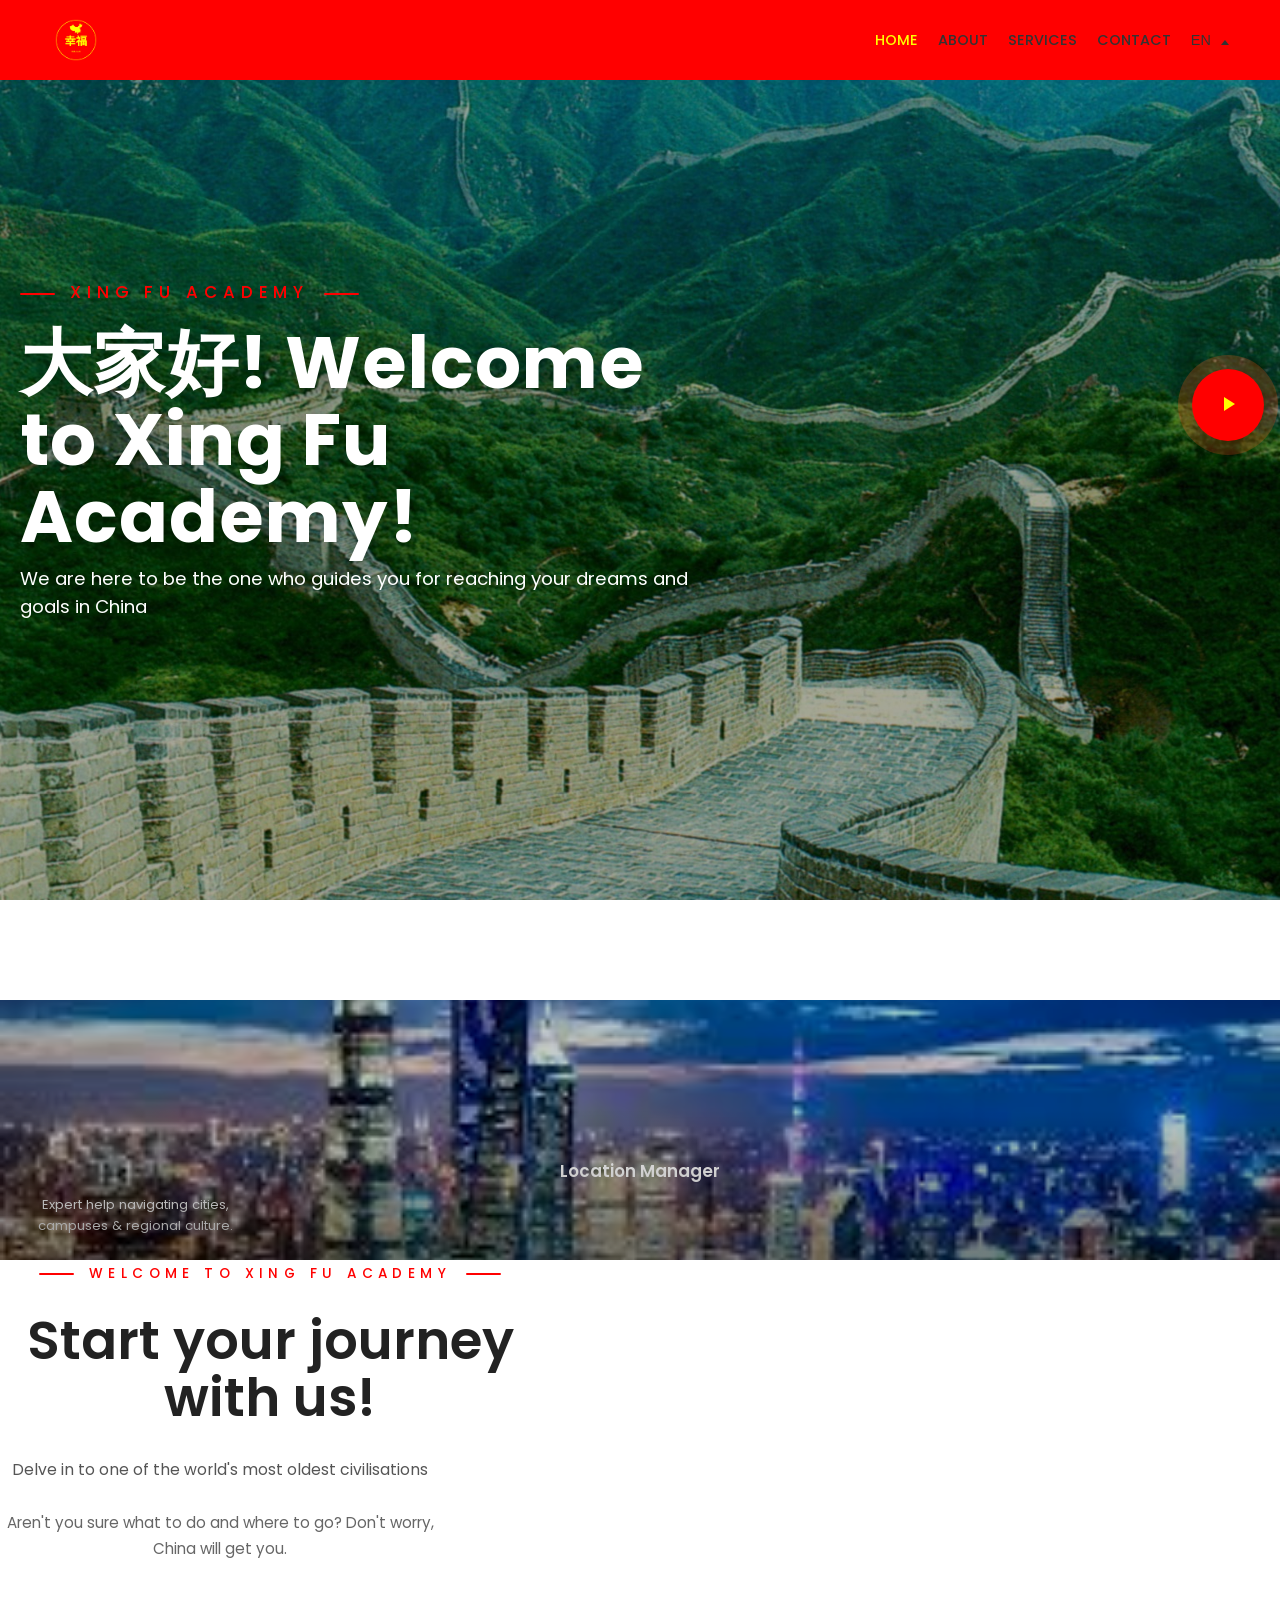
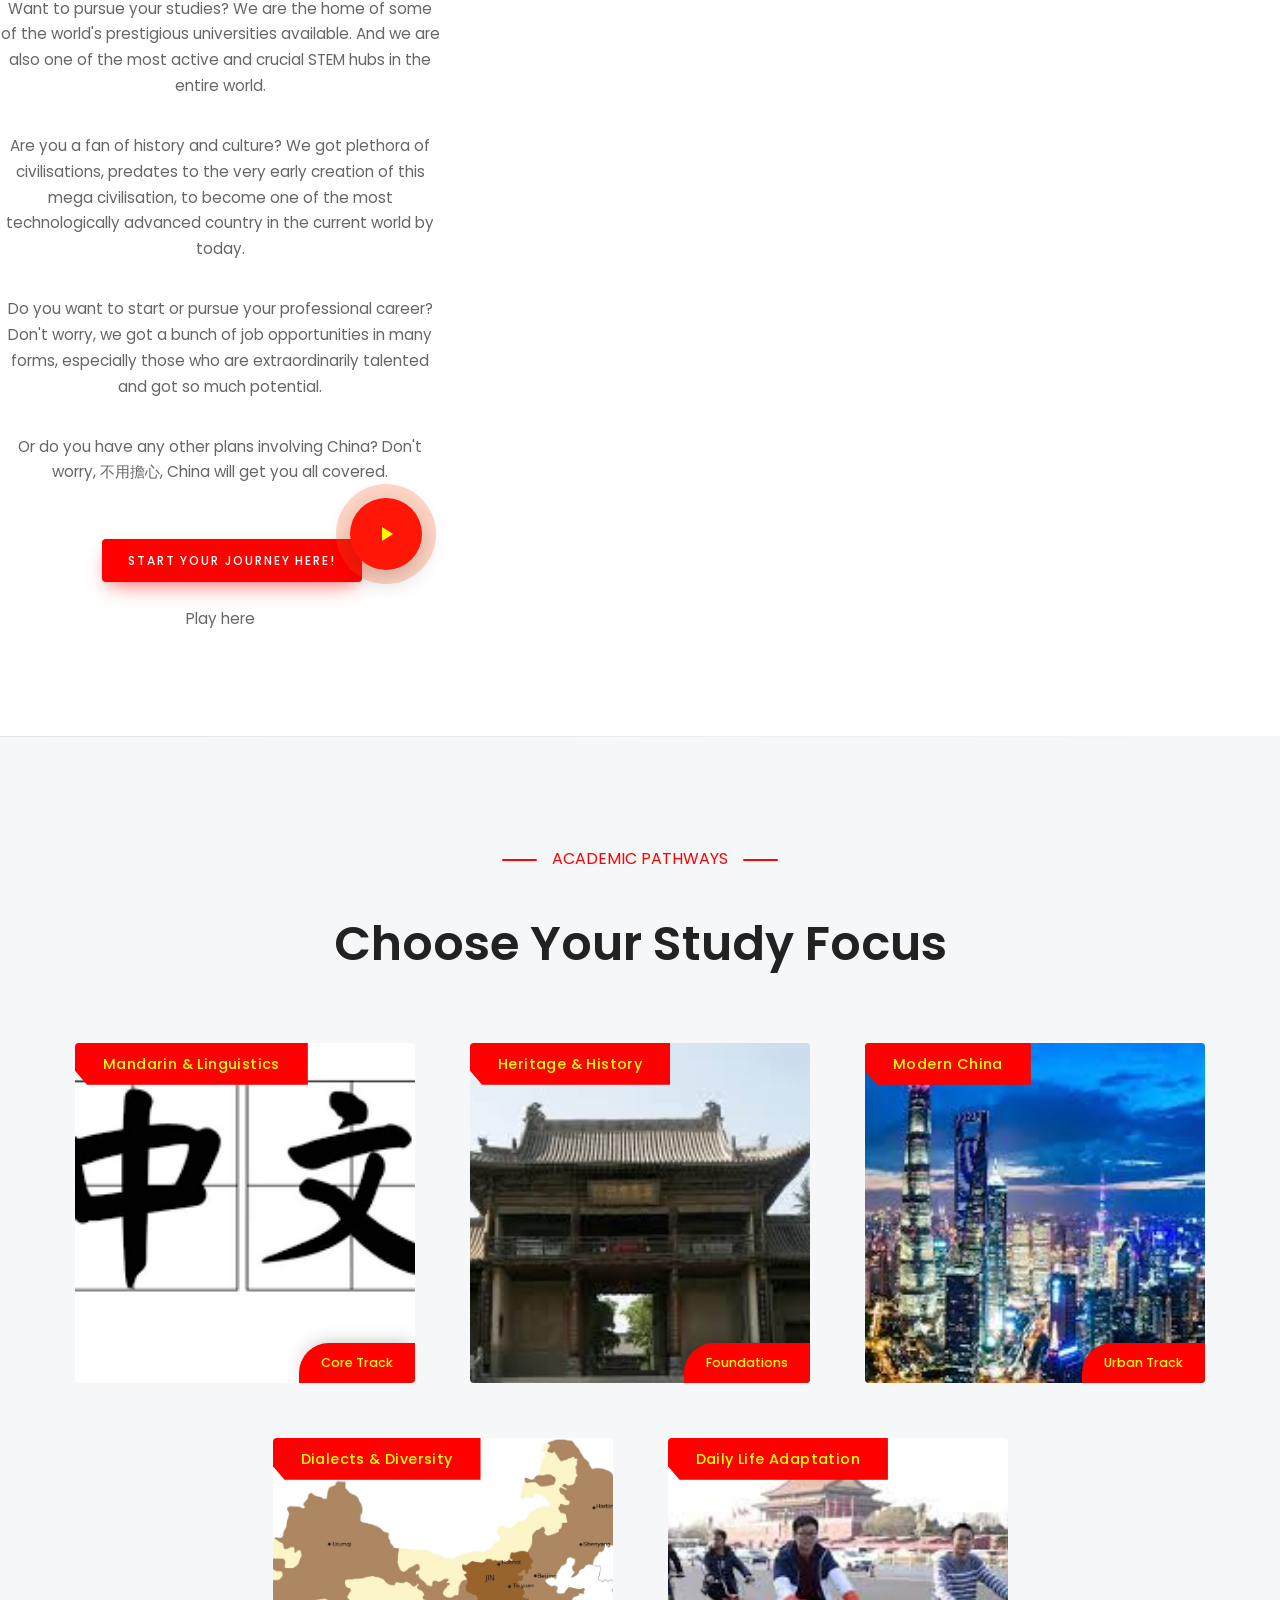
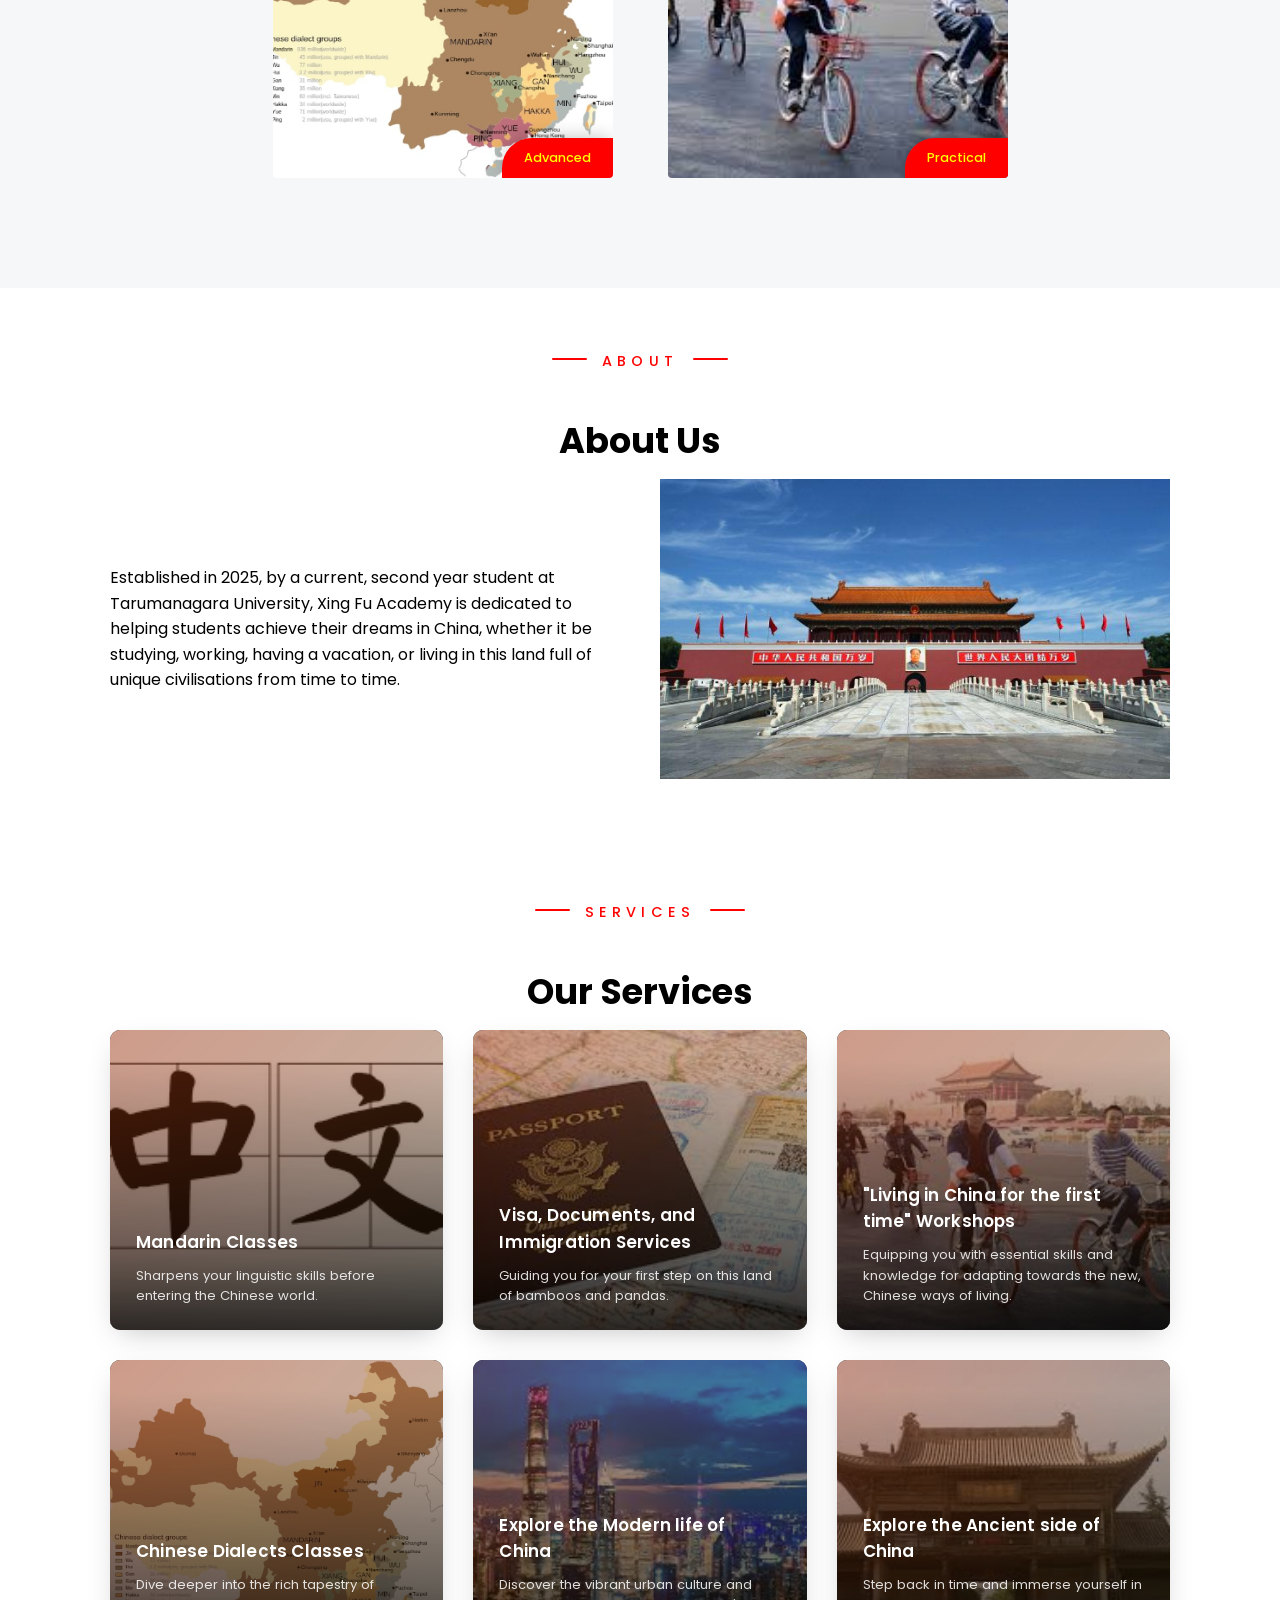
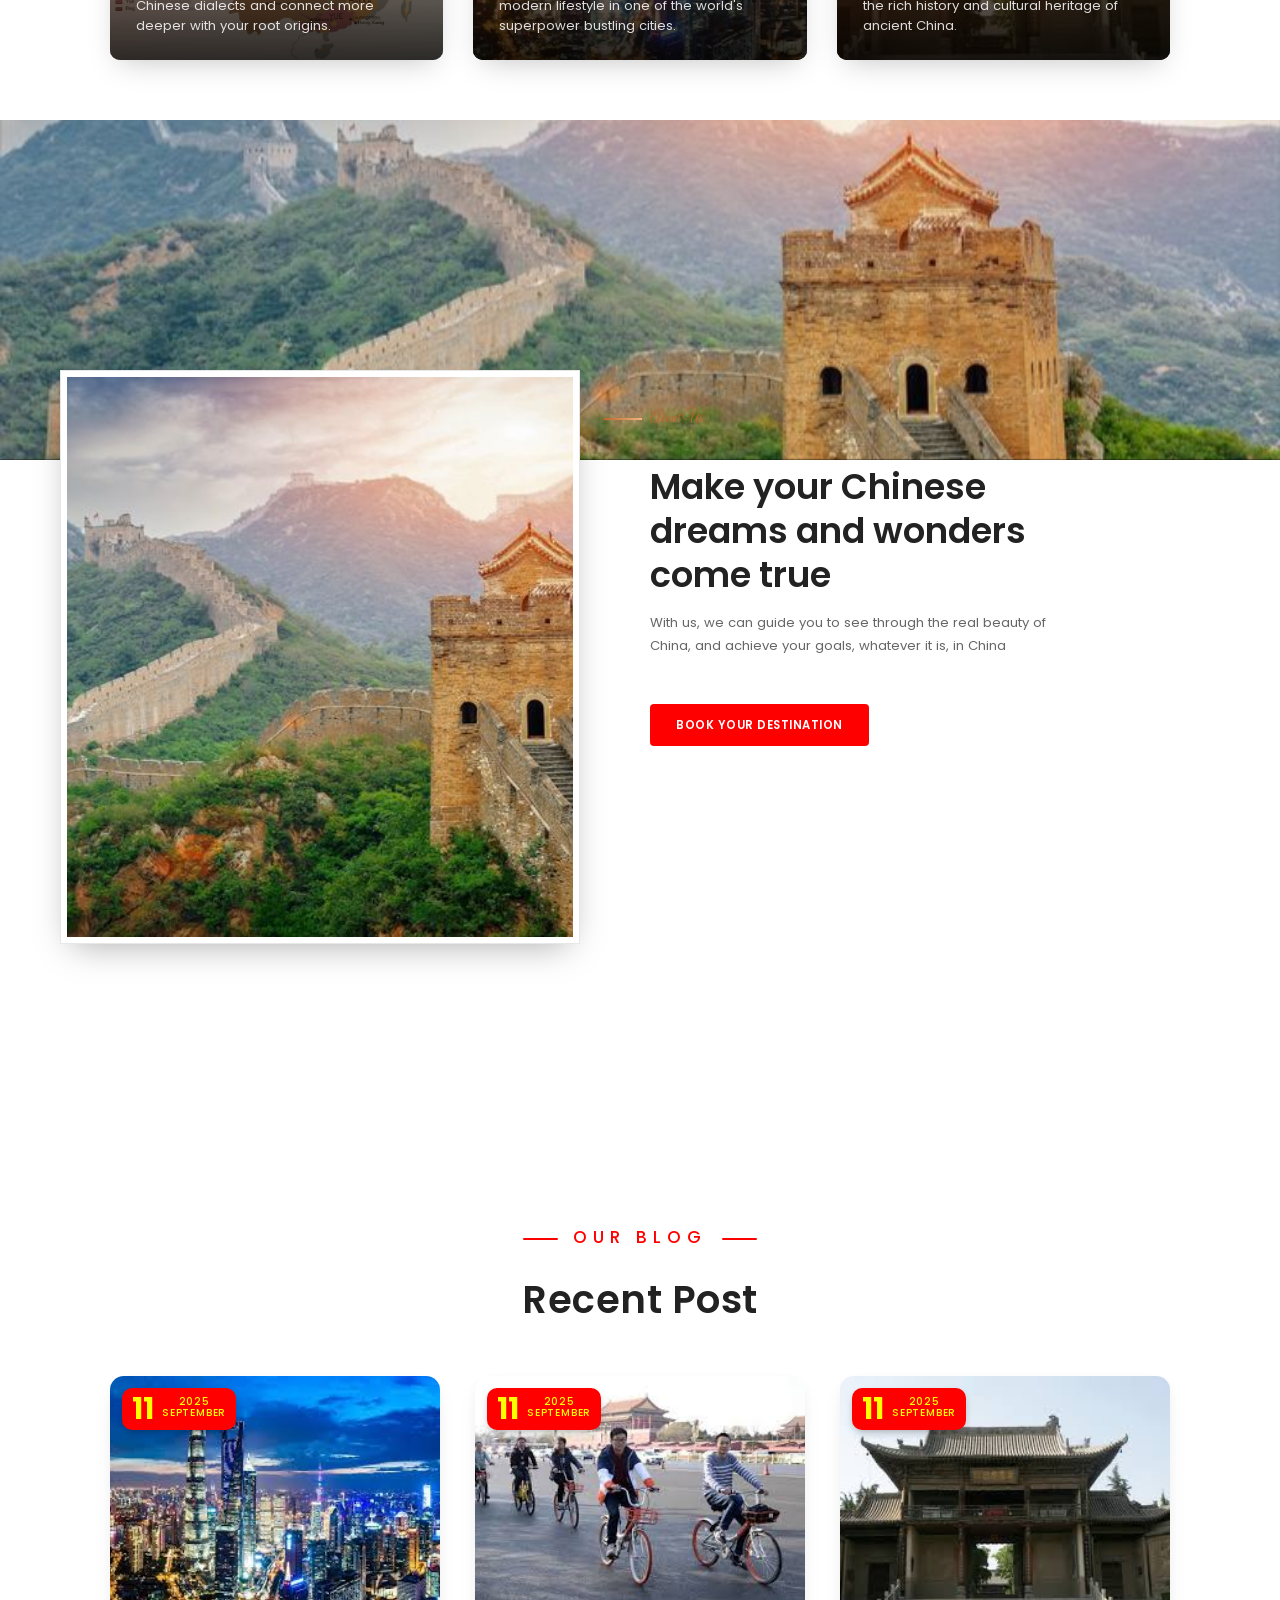
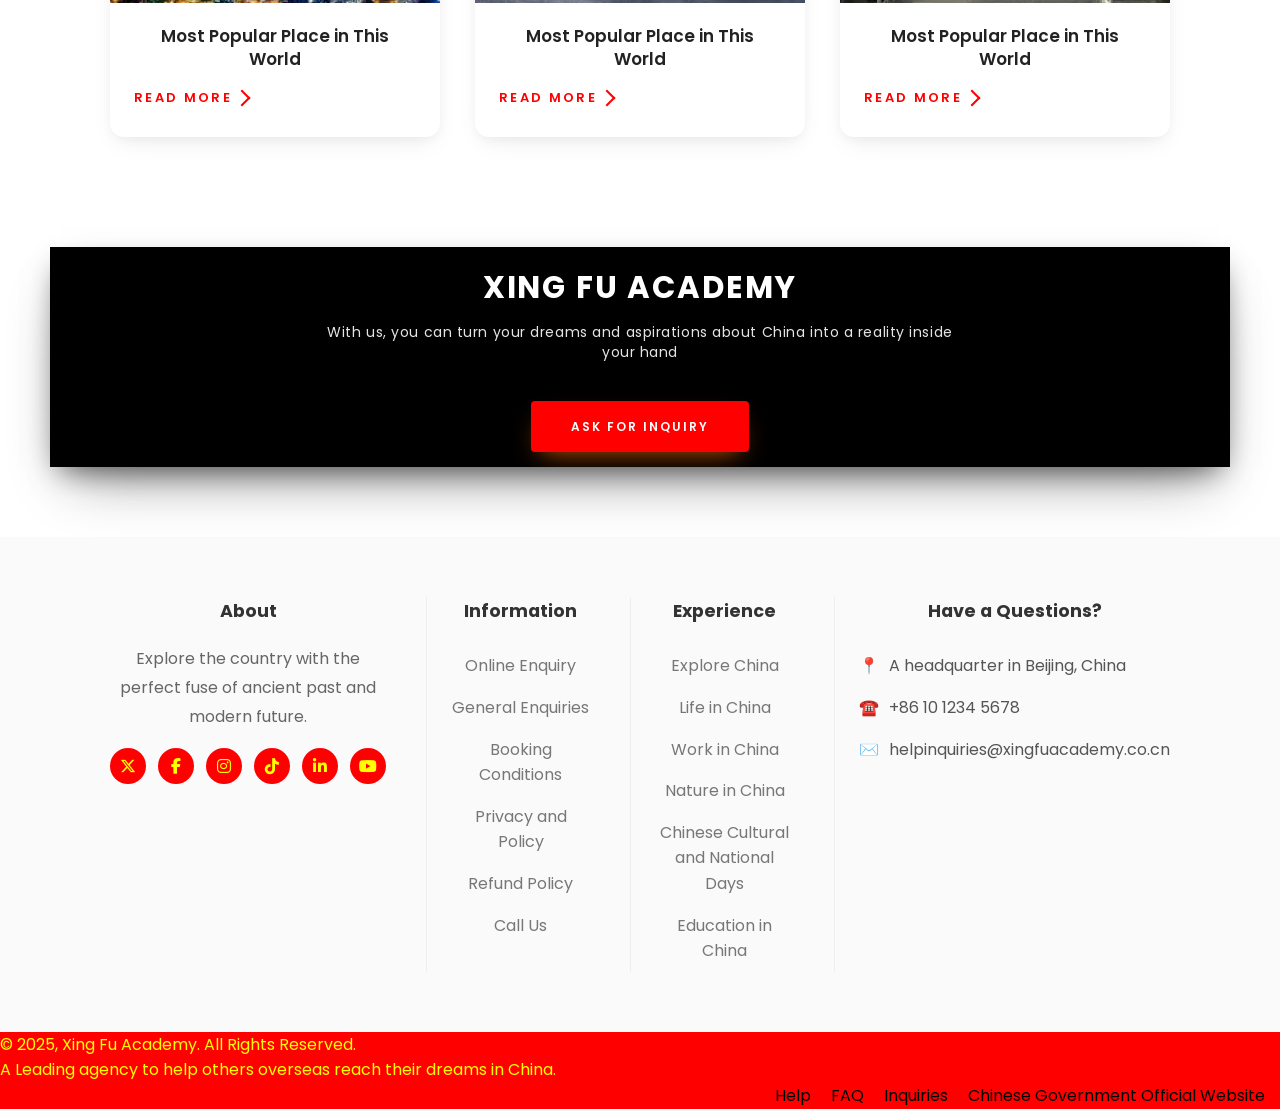
==== commit 8480088e: "Update index.html" ====
--- a/index.html
+++ b/index.html
@@ -4,7 +4,7 @@
     <meta charset="UTF-8">
     <meta name="viewport" content="width=device-width, initial-scale=1.0">
     <title>Xing Fu Academy</title>
-    <link rel = "icon" href = "Images/幸福.ico" type = "logo">
+    <link rel = "icon" href = "幸福.ico" type = "image/x-icon">
     <link rel="preconnect" href="https://fonts.googleapis.com">
     <link rel="preconnect" href="https://fonts.gstatic.com" crossorigin>
     <link href="https://fonts.googleapis.com/css2?family=Poppins:wght@300;400;500;600;700&display=swap" rel="stylesheet">
